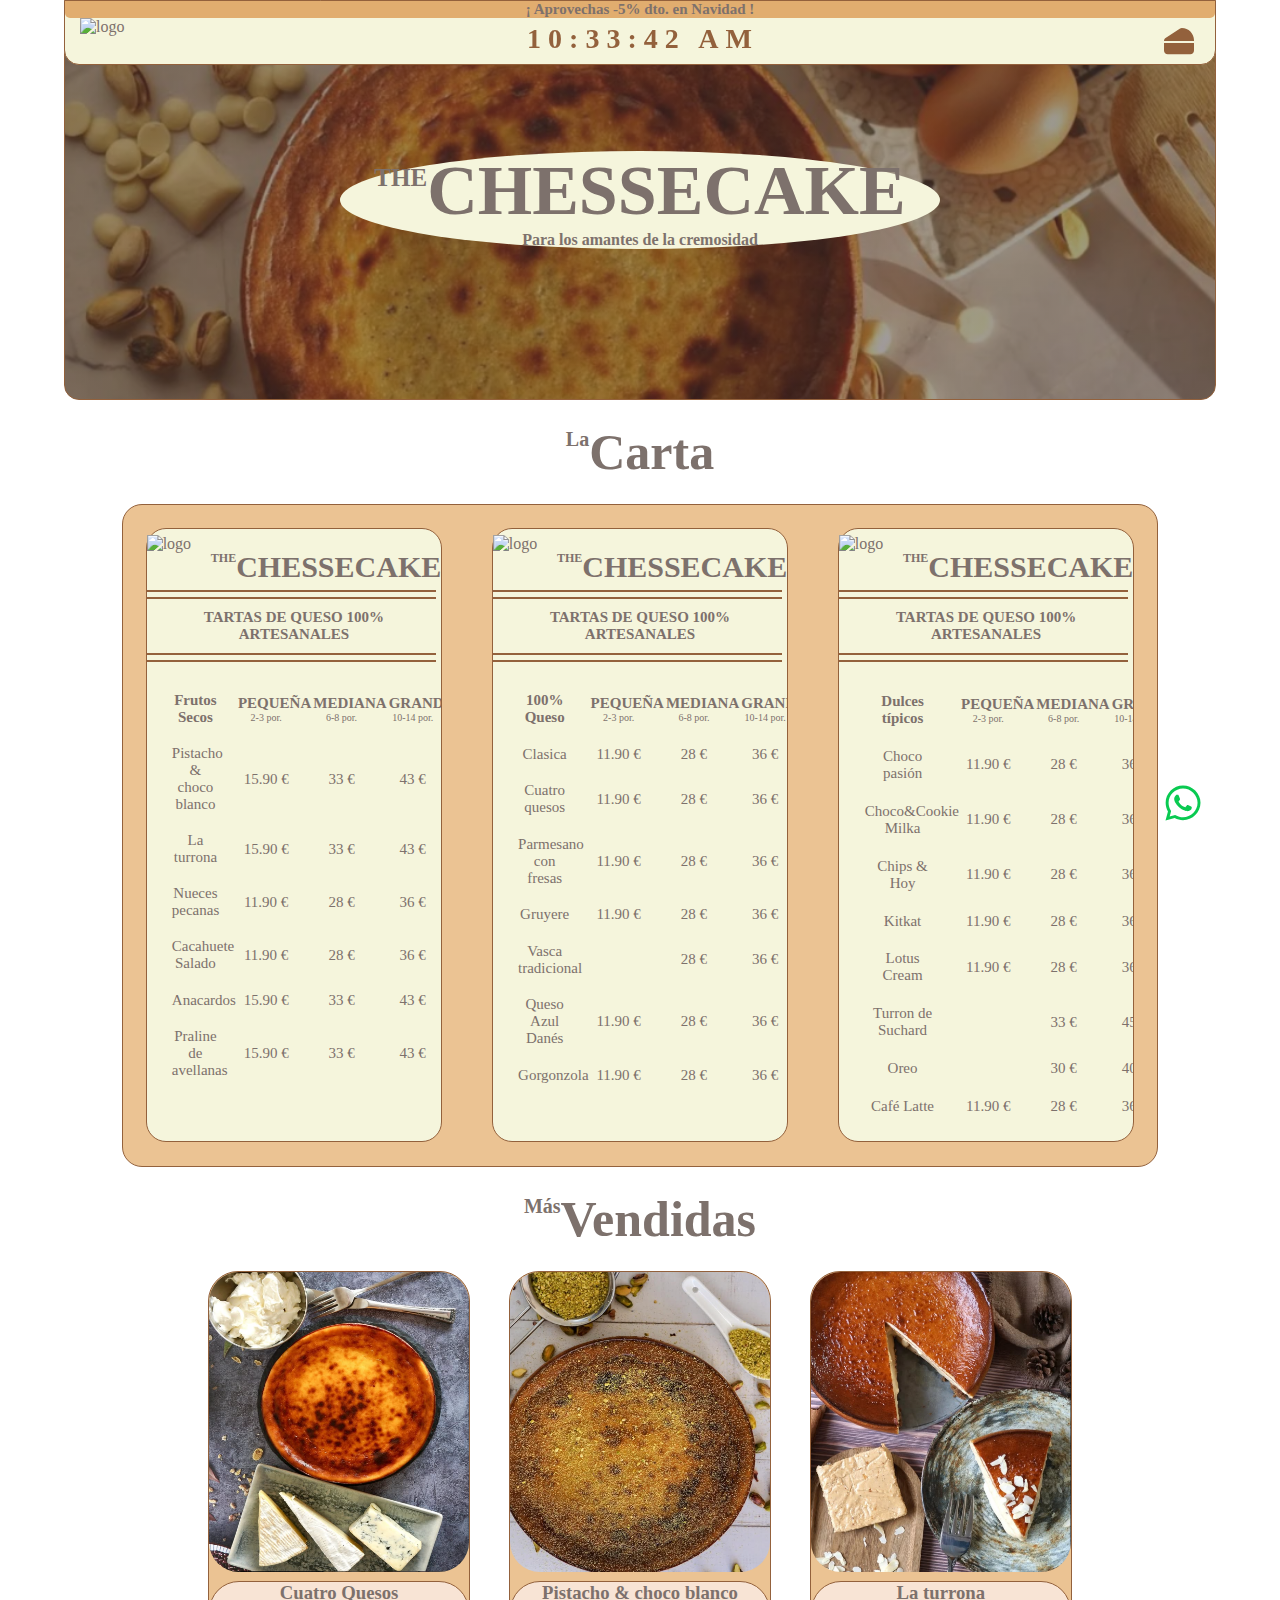
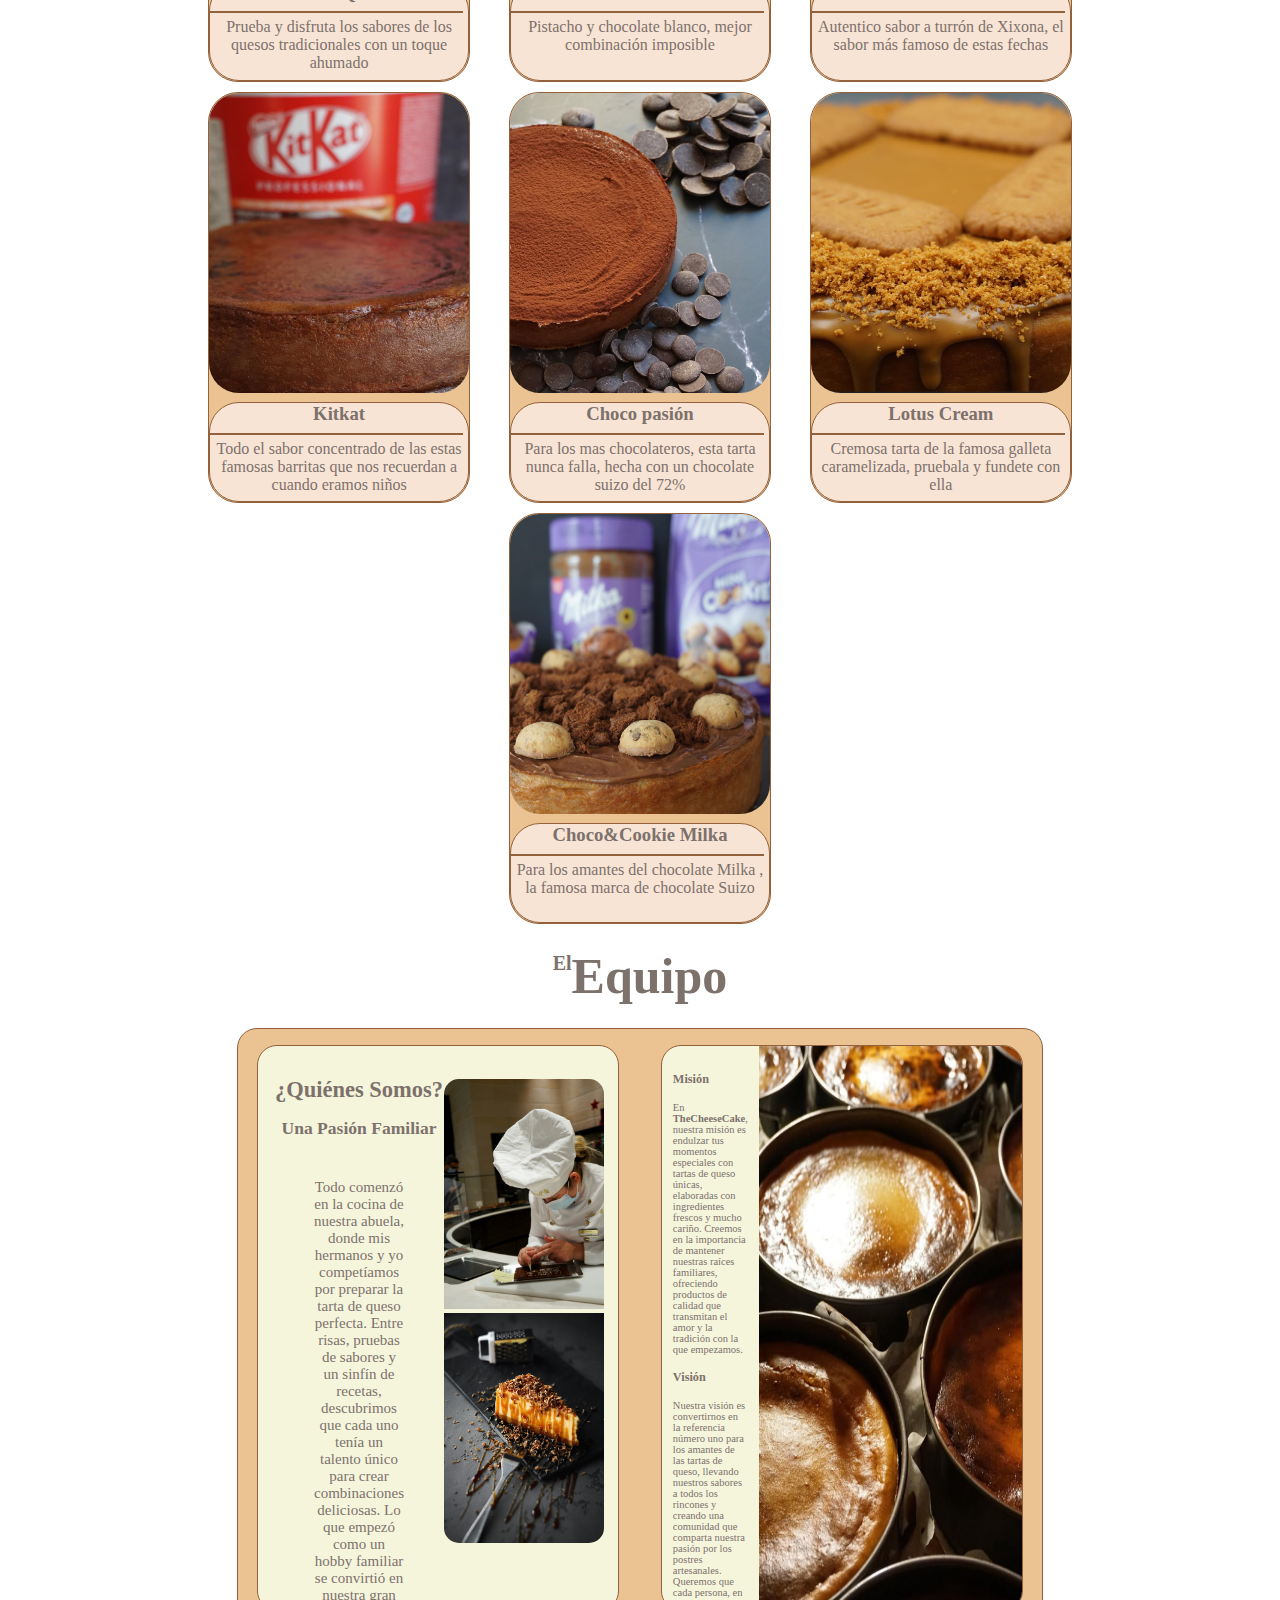
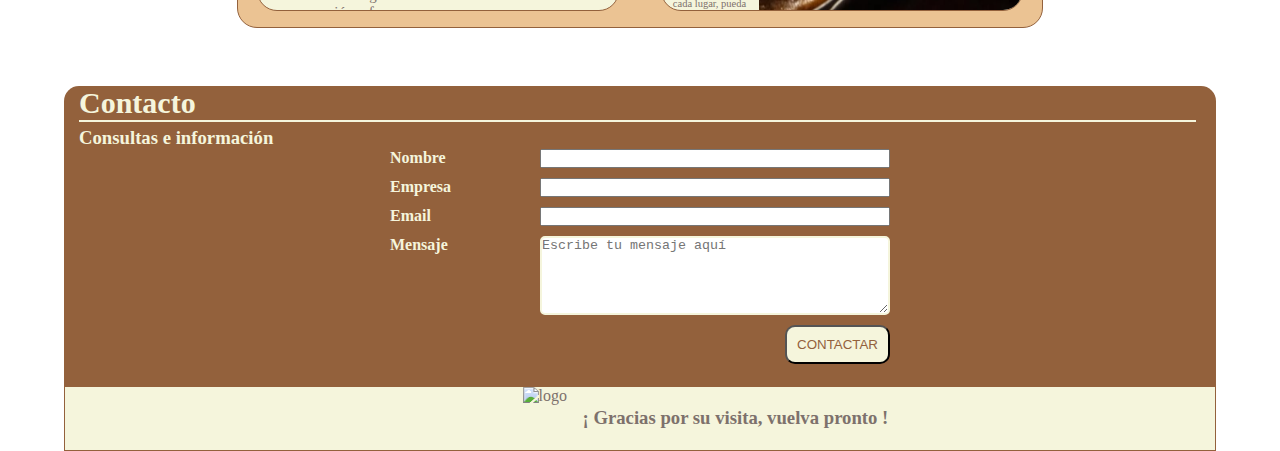
==== Index.html @ 3b59f77f "Añadido proyecto semi-final" ====
<!DOCTYPE html>
<html lang="es">
<head>
    <meta charset="UTF-8">
    <meta name="viewport" content="width=device-width, initial-scale=1.0">
    <title>Proyecto de clase</title>
    <link href="https://fonts.googleapis.com/css2?family=Overpass+Mono:wght@300..700&family=Poppins:wght@100;200;300&display=swap" rel="stylesheet">
    <script src="https://kit.fontawesome.com/4e84ad5bc3.js" crossorigin="anonymous"></script>
    <link rel="stylesheet" href="./css/estilos.css">
</head>
<body>
    
    <div class="principal">
        <div class="descuento">
            <h2>¡ Aprovechas -5% dto. en Navidad !</h2>
        </div>
        <div class="sub-principal">
            <img class="logo" src="img/logo1.png" alt="logo">
            <div id="mi-reloj" class="reloj"></div>
            <img class="hamburger" src="icons/cheese-solid-marron.svg" alt="trozo de tarta"</img>
        </div>
    </div>
        <nav class="menu-navegacion">
            <a href="#inicio"><h2>Inicio</h2></a> <!-- Anclas -->
            <a href="#carta"><h2>Carta</h2></a>
            <a href="#exitosas"><h2>Top Ventas</h2></a>
            <a href="#somos"><h2>¿Quiénes somos?</h2></a>
            <a href="#contactar"><h2>Contacto</h2></a>
        </nav>
   
<header id="inicio">

    <div class="titulo">
        <h2><span>THE</span>CHESSECAKE</h2>
        <p>Para los amantes de la cremosidad</p>
    </div>
    
</header>

<main>
    <section id="carta">
        <div class="sub-titulo">
            <h2><span>La</span>Carta</h2>
        </div>
        <div class="menu-carta">
            <div class="submenu-carta">
                <div class="titulo-carta">
                    <img class="logo" src="img/logo1.png" alt="logo">
                    <h3><span>THE</span>CHESSECAKE</h3>
                </div>
                <div class="sep"></div>
                <div class="sep"></div>
                <p>TARTAS DE QUESO 100% ARTESANALES</p>
                <div class="sep"></div>
                <div class="sep"></div>
                <div class="card">
                <table>
                    <thead>
                        <tr>
                            <td><strong>Frutos Secos </strong></td>
                            <td><strong>PEQUEÑA </strong><span>2-3 por.</span></td>
                            <td><strong>MEDIANA </strong><span>6-8 por.</span></td>
                            <td><strong>GRANDE </strong><span>10-14 por.</span></td>
                        </tr>
                    </thead>
                    <tbody>
                       
                        <tr>
                            <td>Pistacho & choco blanco</td>
                            <td>15.90 €</td>
                            <td>33 €</td>
                            <td>43 €</td>
                        </tr>
                        <tr>
                            <td>La turrona</td>
                            <td>15.90 €</td>
                            <td>33 €</td>
                            <td>43 €</td>
                        </tr>
                        <tr>
                            <td>Nueces pecanas</td>
                            <td>11.90 €</td>
                            <td>28 €</td>
                            <td>36 €</td>
                        <tr>
                            <td>Cacahuete Salado</td>
                            <td>11.90 €</td>
                            <td>28 €</td>
                            <td>36 €</td>
                        </tr>
                        <tr>
                            <td>Anacardos</td>
                            <td>15.90 €</td>
                            <td>33 €</td>
                            <td>43 €</td>
                        </tr>
                        <tr>
                            <td>Praline de avellanas</td>
                            <td>15.90 €</td>
                            <td>33 €</td>
                            <td>43 €</td>
                        </tr>                      
                    </tbody>
                </table>
            </div>
            </div>
            <div class="submenu-carta">
                <div class="titulo-carta">
                    <img class="logo" src="img/logo1.png" alt="logo">
                    <h3><span class="the">THE</span>CHESSECAKE</h3>
                </div>
                <div class="sep"></div>
                <div class="sep"></div>
                <p>TARTAS DE QUESO 100% ARTESANALES</p>
                <div class="sep"></div>
                <div class="sep"></div>
                <div class="card">
                    <table>
                        <thead>
                            <tr>
                                <td><strong>100% Queso </strong></td>
                                <td><strong>PEQUEÑA </strong><span>2-3 por.</span></td>
                                <td><strong>MEDIANA </strong><span>6-8 por.</span></td>
                                <td><strong>GRANDE </strong><span>10-14 por.</span></td>
                            </tr>
                        </thead>
                        <tbody>
                            
                            <tr>
                                <td>Clasica</td>
                                <td>11.90 €</td>
                                <td>28 €</td>
                                <td>36 €</td>
                            </tr>
                            <tr>
                                <td>Cuatro quesos</td>
                                <td>11.90 €</td>
                                <td>28 €</td>
                                <td>36 €</td>
                            </tr>
                            <tr>
                                <td>Parmesano con fresas</td>
                                <td>11.90 €</td>
                                <td>28 €</td>
                                <td>36 €</td>
                            <tr>
                                <td>Gruyere</td>
                                <td>11.90 €</td>
                                <td>28 €</td>
                                <td>36 €</td>
                            </tr>
                            <tr>
                                <td>Vasca tradicional</td>
                                <td></td>
                                <td>28 €</td>
                                <td>36 €</td>
                            </tr>
                            <tr>
                                <td>Queso Azul Danés</td>
                                <td>11.90 €</td>
                                <td>28 €</td>
                                <td>36 €</td>
                            </tr>
                            <tr>
                                <td>Gorgonzola</td>
                                <td>11.90 €</td>
                                <td>28 €</td>
                                <td>36 €</td>
                            </tr>
                        </tbody>
                    </table>
                </div>    
            </div>
            <div class="submenu-carta">
                <div class="titulo-carta">
                    <img class="logo" src="img/logo1.png" alt="logo">
                    <h3><span>THE</span>CHESSECAKE</h3>
                </div>
                <div class="sep"></div>
                <div class="sep"></div>
                <p>TARTAS DE QUESO 100% ARTESANALES</p>
                <div class="sep"></div>
                <div class="sep"></div>
                <div class="card">
                <table>
                    <thead>
                        <tr>
                            <td><strong>Dulces típicos </strong></td>
                            <td><strong>PEQUEÑA</strong><span>2-3 por.</span></td>
                            <td><strong>MEDIANA</strong><span>6-8 por.</span></td>
                            <td><strong>GRANDE</strong><span>10-14 por.</span></td>
                        </tr>
                    </thead>
                    <tbody>
                        
                        <tr>
                            <td>Choco pasión</td>
                            <td>11.90 €</td>
                            <td>28 €</td>
                            <td>36 €</td>
                        </tr>
                        <tr>
                            <td>Choco&Cookie Milka</td>
                            <td>11.90 €</td>
                            <td>28 €</td>
                            <td>36 €</td>
                        </tr>
                        <tr>
                            <td>Chips & Hoy</td>
                            <td>11.90 €</td>
                            <td>28 €</td>
                            <td>36 €</td>
                        <tr>
                            <td>Kitkat</td>
                            <td>11.90 €</td>
                            <td>28 €</td>
                            <td>36 €</td>
                        </tr>
                        <tr>
                            <td>Lotus Cream</td>
                            <td>11.90 €</td>
                            <td>28 €</td>
                            <td>36 €</td>
                        </tr>
                        <tr>
                            <td>Turron de Suchard</td>
                            <td></td>
                            <td>33 €</td>
                            <td>45 €</td>
                        </tr>
                        <tr>
                            <td>Oreo</td>
                            <td></td>
                            <td>30 €</td>
                            <td>40 €</td>
                        </tr>
                        <tr>
                            <td>Café Latte</td>
                            <td>11.90 €</td>
                            <td>28 €</td>
                            <td>36 €</td>
                        </tr>
                    </tbody>                   
                </table>
            </div>
            </div>
        </div>
    </section>
   <section id="exitosas">
        <div class="sub-titulo">
            <h2><span>Más</span>Vendidas</h2>
        </div>
        <div class="ventas">
            <div class="card">
                <div><img src="img/4Quesos.PNG" class="img-galeria1" alt="tarta 4Quesos"></div>
                <div class="descripcion">
                    <h3>Cuatro Quesos</h3>
                    <div class="sep"></div>
                    <p>Prueba y disfruta los sabores de los quesos tradicionales con un toque ahumado<p>
            </div></div>    
            <div class="card">
                <div><img src="img/Pistacho7.PNG" class="img-galeria2" alt="tarta pistacho"></div>
                <div class="descripcion">
                    <h3>Pistacho & choco blanco</h3>
                    <div class="sep"></div>
                    <p>Pistacho y chocolate blanco, mejor combinación imposible</p>
                </div>
            </div>
            <div class="card">
                <div><img src="img/Turron2.PNG" class="img-galeria3" alt="tarta turrón"></div>
                <div class="descripcion">
                    <h3>La turrona</h3>
                    <div class="sep"></div>
                    <p>Autentico sabor a turrón de Xixona, el sabor más famoso de estas fechas</p>
                </div>
            </div>
            <div class="card">
                <div><img src="img/Kitkat.PNG" class="img-galeria4" alt="tarta Kitkat"></div>
                <div class="descripcion">
                    <h3>Kitkat</h3>
                    <div class="sep"></div>
                    <p>Todo el sabor concentrado de las estas famosas barritas que nos recuerdan a cuando eramos niños</p>
                </div>
            </div>
            <div class="card">
                <div><img src="img/Choco2.PNG" class="img-galeria5" alt="tarta chocolate"></div>
                <div class="descripcion">
                    <h3>Choco pasión</h3>
                    <div class="sep"></div>
                    <p>Para los mas chocolateros, esta tarta nunca falla, hecha con un chocolate suizo del 72%</p>
                </div>
            </div>
            <div class="card">
                <div><img src="img/Lotus2.PNG" class="img-galeria6" alt="tarta lotus"></div>
                <div class="descripcion">
                    <h3>Lotus Cream</h3>
                    <div class="sep"></div>
                    <p>Cremosa tarta de la famosa galleta caramelizada, pruebala y fundete con ella</p>
                </div>
            </div>
            <div class="card">
                <div "><img src="img/Milka.PNG" class="img-galeria7" alt="tarta milka"></div>
                <div class="descripcion">
                    <h3>Choco&Cookie Milka</h3>
                    <div class="sep"></div>
                    <p>Para los amantes del chocolate Milka , la famosa marca de chocolate Suizo </p>
                </div>
            </div>
        </div>
   </section>

    <section id="somos" >
        <div class="sub-titulo">
            <h2><span>El</span>Equipo</h2>
        </div>
        <div>
            <div class="equipo">
                <div class="descripcion">
                    <div>
                    <h2>¿Quiénes Somos?</h2>
                    <h3>Una Pasión Familiar</h3>
                    <p>
                    Todo comenzó en la cocina de nuestra abuela, donde mis hermanos y yo competíamos por preparar la tarta de queso perfecta. Entre risas, pruebas de sabores y un sinfín de recetas, descubrimos que cada uno tenía un talento único para crear combinaciones deliciosas.  
                    Lo que empezó como un hobby familiar se convirtió en nuestra gran pasión: ofrecer tartas de queso de diferentes sabores, hechas con amor y tradición. Hoy en día, seguimos trabajando juntos, combinando creatividad e ingredientes de calidad para llevar a tu mesa el dulce perfecto.  
                    </p>
                </div>
                    <div class="imagen"><img class="imagen1" src="img/keoma-oran-Iid0F5joQvI-unsplash.jpg" alt="trabajadora">
                    <img class="imagen2" src="img/aliona-gumeniuk-GAauSStia3s-unsplash.jpg" alt="trabajadora"></div>
                </div>
                <div class="card">
                        <div class="texto">
                        <h3>Misión</h3>
                        <p>En <strong>TheCheeseCake</strong>, nuestra misión es endulzar tus momentos especiales con tartas de queso únicas, elaboradas con ingredientes frescos y mucho cariño. Creemos en la importancia de mantener nuestras raíces familiares, ofreciendo productos de calidad que transmitan el amor y la tradición con la que empezamos.  
                        </p>
                        <h3>Visión</h3>
                        <p>
                        Nuestra visión es convertirnos en la referencia número uno para los amantes de las tartas de queso, llevando nuestros sabores a todos los rincones y creando una comunidad que comparta nuestra pasión por los postres artesanales. Queremos que cada persona, en cada lugar, pueda disfrutar de una experiencia dulce e inolvidable.  
                        </p>
                        <h3>Valores</h3>
                        <p>
                        Nuestros valores se centran en la creatividad, la honestidad y la sostenibilidad. Trabajamos para innovar en sabores, ser transparentes con nuestros clientes y cuidar del medio ambiente, utilizando materiales y procesos responsables.  
                        </p>
                    </div>      
                    <div><img src="img/Tartas3.PNG" alt="tartas"></div>
            </div>
        </div>
    </section>
</main>
<footer>
    <section class="contacto" id="contactar">
        <h2>Contacto</h2>
        <div class="sep"></div>
                <h3>Consultas e información</h3>
                <form action="#" id="formContacto">
                    <div class="itemform">
                        <label for="nombre">Nombre</label>
                        <input type="text" id="nombre" name="nombre" minlength="2" maxlength="64" size="32" required>
                    </div>
                    <div class="itemform">
                        <label for="empresa">Empresa</label>
                        <input type="text" id="empresa" name="empresa" minlength="2" maxlength="128" size="32">
                    </div>
                    <div class="itemform">
                        <label for="email">Email</label>
                        <input type="email" id="email" name="email" minlength="10" maxlength="128" size="32" required>
                    </div>
                    <div class="itemform">
                        <label for="mensaje">Mensaje</label>
                        <textarea name="mensaje" id="mensaje" cols="33" rows="5"  maxlength="500" placeholder="Escribe tu mensaje aquí"></textarea>
                    </div>
                    <div class="itemform">
                        <input type="submit" name="boton" value="CONTACTAR" id="enviar">
                    </div>
                </form>
    </section>
    <section class="pie">
        <img class="logo" src="img/logo1.png" alt="logo">
        <h3>¡ Gracias por su visita, vuelva pronto !</h3>
        <a href=" https://wa.me/34644869264?text=Quiero una tarta ,YA!"><img class="whatsapp" src="icons/whatsapp-brands-solid.svg" alt="whatsapp"></a>
    </section>
</footer>

<script src="js/menu.js"></script>
<script src="js/enviar.js"></script>
<script src="js/cambiar-img7.js"></script>
<script src="js/cambiar-img6.js"></script>
<script src="js/cambiar-img5.js"></script>
<script src="js/cambiar-img4.js"></script>
<script src="js/cambiar-img3.js"></script>
<script src="js/cambiar-img2.js"></script>
<script src="js/cambiar-img1.js"></script>
<script src="js/reloj.js"></script>

</body>
</html>

<!--<a href="https://api.whatsapp.com/send/?phone=%2B34673276813&text&type=phone_number&app_absent=0">+34 644 86 92 64</a> -->
---- css/estilos.css ----
/*GENERALES*/
*{
    margin: 0;
    padding: 0;
    box-sizing: border-box;
}
body{
    background-color: white;
    color: #7d716c;
    width: 90%;
    margin-left: 5%;
}
        /*HEADER*/
header{
    background-image: linear-gradient(to top, rgba(61, 53, 53, 0.486) 0%, hsla(0, 7%, 22%, 0.514) 100%), url(../img/FondoHeader.PNG);
    min-height: 400px; /*Para que se ajuste de altura al padding*/
    background-position: center;
    background-repeat: no-repeat; /* Para que no se repita*/
    background-size: cover; /*Para que se adapate al bloque*/
    padding-top: 150px;
    border-radius: 0 0 15px 15px;
    border: 1px solid #93613C;
}
span{
    vertical-align: 100%; /*Para subir el texto*/
}
ul{
    list-style: none;  /*Eliminar puntos de las listas*/
}
a{
    text-decoration: none; /*Eliminar las rayas de los enlaces*/
}
.sub-titulo{
    text-align: center;
    margin: 2%;
}
.sub-titulo h2{
    font-size:50px;
}
.sub-titulo span{
    font-size: 20px;
}

/*Cabecero y menú de nav*/

.principal{
    background-color: beige;
    position: fixed;
    width: 90%;
    height: 65px;
    border-radius: 0 0 15px 15px;
    border: 1px solid #93613C;
    }
    .descuento{
        background-color: #E1AD6F;
        text-align: center;
        font-size: x-small;
        border-radius: 0 0 5px 5px;
    }
    .sub-principal{
        display: grid;
        grid-template-columns: 80px 300px 80px;
        justify-content: space-between;
        justify-items: center;
    }
    .logo{
        width:50px;
    }
    .reloj{
        margin-top: 5px;
        grid-column: 2/3;
        color: #93613C;
        font-size: 28px;
        letter-spacing: 7px;
        font-weight: 700;
        margin-left: 6px;
    }
    .hamburger{
        margin: 10%;
        margin-left: 15px;
        width: 30px;
        cursor: pointer;
        translate: 3s ease; /*Función de efecto*/
    }
    .hamburger:hover{
        transform: translateY(-7px);
    }
    
    .menu-navegacion{
        position: fixed;
        top: 0;
        background-image: linear-gradient(to top, rgba(0, 0, 0, 0.486) 0%, hsla(0, 0%, 0%, 0.514) 100%), url(../img/Decoracion2.PNG);
        width: 20vw;
        background-position: center;
        background-repeat: no-repeat; 
        background-size: cover;
        height: 100%;
        display: flex;
        flex-direction: column;
        justify-content: space-evenly;
        align-items: center;
        right: 0;
        transform: translateX(120%);/*Al superar 100 % sigue escondido al hacer zoom*/
        transition:transform 0.1s ease-in-out;    
        font-size: 25px;
    }
    .menu-navegacion a{
        color: beige;
        
    }
    .menu-navegacion a:hover{
        color: #ffc900;
    }
    .spread{ /* Se usa para Js */
        transform: translateX(0); /*traslación=0; aparece!*/
    }
    /*Cabecero y menú de nav*/

    /*TITULO*/
.titulo{
    text-align: center;
    background-color: beige;
    width: 600px;
    border-radius: 50%;
    margin: auto;
}
.titulo h2{
   font-size: 70px;
}
.titulo span{
    font-size: 25px
}
.titulo p{
    font-weight: 700;
}

     /*FIN HEADER*/

     /*Carta*/
 
 .menu-carta{
     display: flex;
     flex-wrap: wrap;
     justify-content: space-between;
     gap: 10px;
     background:  #ebc393;
     border-radius: 20px;
     border: 1px solid #93613C;
     padding: 2%;
     max-width: 90%;
     margin-inline: 5%;
     font-weight:500;
 }
 .submenu-carta{
     background:  beige;
     width: 30%;
     border-radius: 20px;
     border: 1px solid #93613C;
 }
 .submenu-carta .titulo-carta{
     display: flex;
     justify-content: center;
     margin-block: 2%;
 }
 .titulo-carta .logo{
    width: 80px;
 }
 .titulo-carta span{
    font-size: 12px;
 }
 .titulo-carta h3{
    font-size: 30px;
    margin-top: 5%;
 }
 .card span{
    display: block;
    font-size: 10px;
    
 }
 .submenu-carta p{
    font-size: 15px;
    font-weight:600;
    margin: 10px 40px 10px 40px;
    text-align: center;
 }
 .submenu-carta table {
    text-align: center;
    font-size: 15px;
    margin: 5%;
   }
   .submenu-carta td{
    width: 25%;
    padding: 3%;
   }
   .submenu-carta .card{
    overflow: hidden;
   }
  
    /*FIN Carta*/

    /*Galeria*/

 .ventas{
    width: 80%;
    margin-inline: 10%;
    display: flex;
    justify-content: space-evenly;
    flex-wrap: wrap;
    gap: 10px 10px;
     
 }
 .ventas .card{
     background:  #ebc393;
     border-radius: 30px;
     border: 1px solid #93613C;
 }
 .ventas .card img{
     width:260px;
     height: 300px;
     border-radius: 30px;
     cursor: pointer;
 }
 .sep{
     margin: 0 5px 5px 0;
     border: 1px solid #93613C;
 }  
 .card .descripcion{
     background-color: #f8e4d5;
     width: 260px;
     height: 100px;
     text-align: center;
     margin-top: 2%;
     border-radius: 30px;
     border: 1px solid #93613C;
 }
 .ventas .card h3{
     margin-bottom:3%;
 }

 /*FIN Galeria*/

 /*SOMOS*/
 .equipo{
    display: flex; 
    gap: 10px 10px;
    margin-bottom: 5%;
    justify-content: center;
    background-color: #ebc393;
    border: 1px solid #93613C;
    border-radius: 20px;
    height: 600px;
    width: 70%;
    margin-inline: 15% ;
 }
 .equipo .descripcion{
    width: 45%;
    margin: 2%;
    background:  beige;
    border-radius: 20px;
    border: 1px solid #93613C;
    padding: 2%;
    display: flex;
    font-size: 15px;
    text-align: center;
    overflow: hidden;
 }
 .equipo .descripcion h2{
    padding-block: 15px;
 }

 .equipo .descripcion p{
    padding: 40px;
 }
 .equipo .descripcion img{
    width: 160px;
    height: 230px;
 }
 .imagen1{
border-radius: 15px 15px 0px 0px ;
 }
 .imagen2{
border-radius: 0px 0px 15px 15px;
 }
 .imagen{
    margin-block: 5%;
 }
 .equipo .card{
    width: 45%;
    margin: 2%;
    background:  beige;
    border-radius: 20px;
    border: 1px solid #93613C;
    display: flex;
    font-size: 10.5px;
    overflow: hidden;
 }
 .equipo .card .texto{
    padding: 3%;
 }
 .equipo .card .texto h3{
    padding-block: 15px;
 }
.equipo .card img{
    width: 300px;
    height: 100%;
    border-radius: 0 20px 20px 0;
}
 /*FIN SOMOS*/

 /*Footer*/
 .contacto{
     background-color:#93613C ;
     color: beige;
     padding: 0 15px;
     height: 300px;
     border-radius: 15px 15px 0 0;
 }
 .contacto h2{
     font-size: 30px;
 }
 .contacto .sep{
     margin: 0 5px 5px 0;
     border: 1px solid beige;
 }
 /*Formulario*/
 .itemform {
     display: grid; 
     grid-template-columns: 150px 350px;
     justify-content: center;
     margin-bottom: 10px;
 }
 .itemform label{
     font-weight: 700;
     
 }
 .itemform imput,.itemform textarea{
     border-radius: 5px;
     border: 2px solid beige;
 }
 input[type="submit"]{
     background-color: beige;
     color: #93613C;
     padding: 10px;
     border-radius: 10px;
     grid-column: 2/3;
     justify-self: end;
 }

 /*FIN Footer*/
 .pie{
      background-color: beige;
     width: 100%;
     height: 65px;
     border: 1px solid #93613C;
 }
 .pie{
    display: grid;
    grid-template-columns: 45% 55%;
}
.pie .logo{
    width: 60px;
    justify-self: end;
}
.pie h3{
    margin-top: 20px;
}
.whatsapp{
    position: fixed;
    top: 87%; 
    right: 6%;
    width: 40px;
    height: 40px;
    cursor: pointer;
}
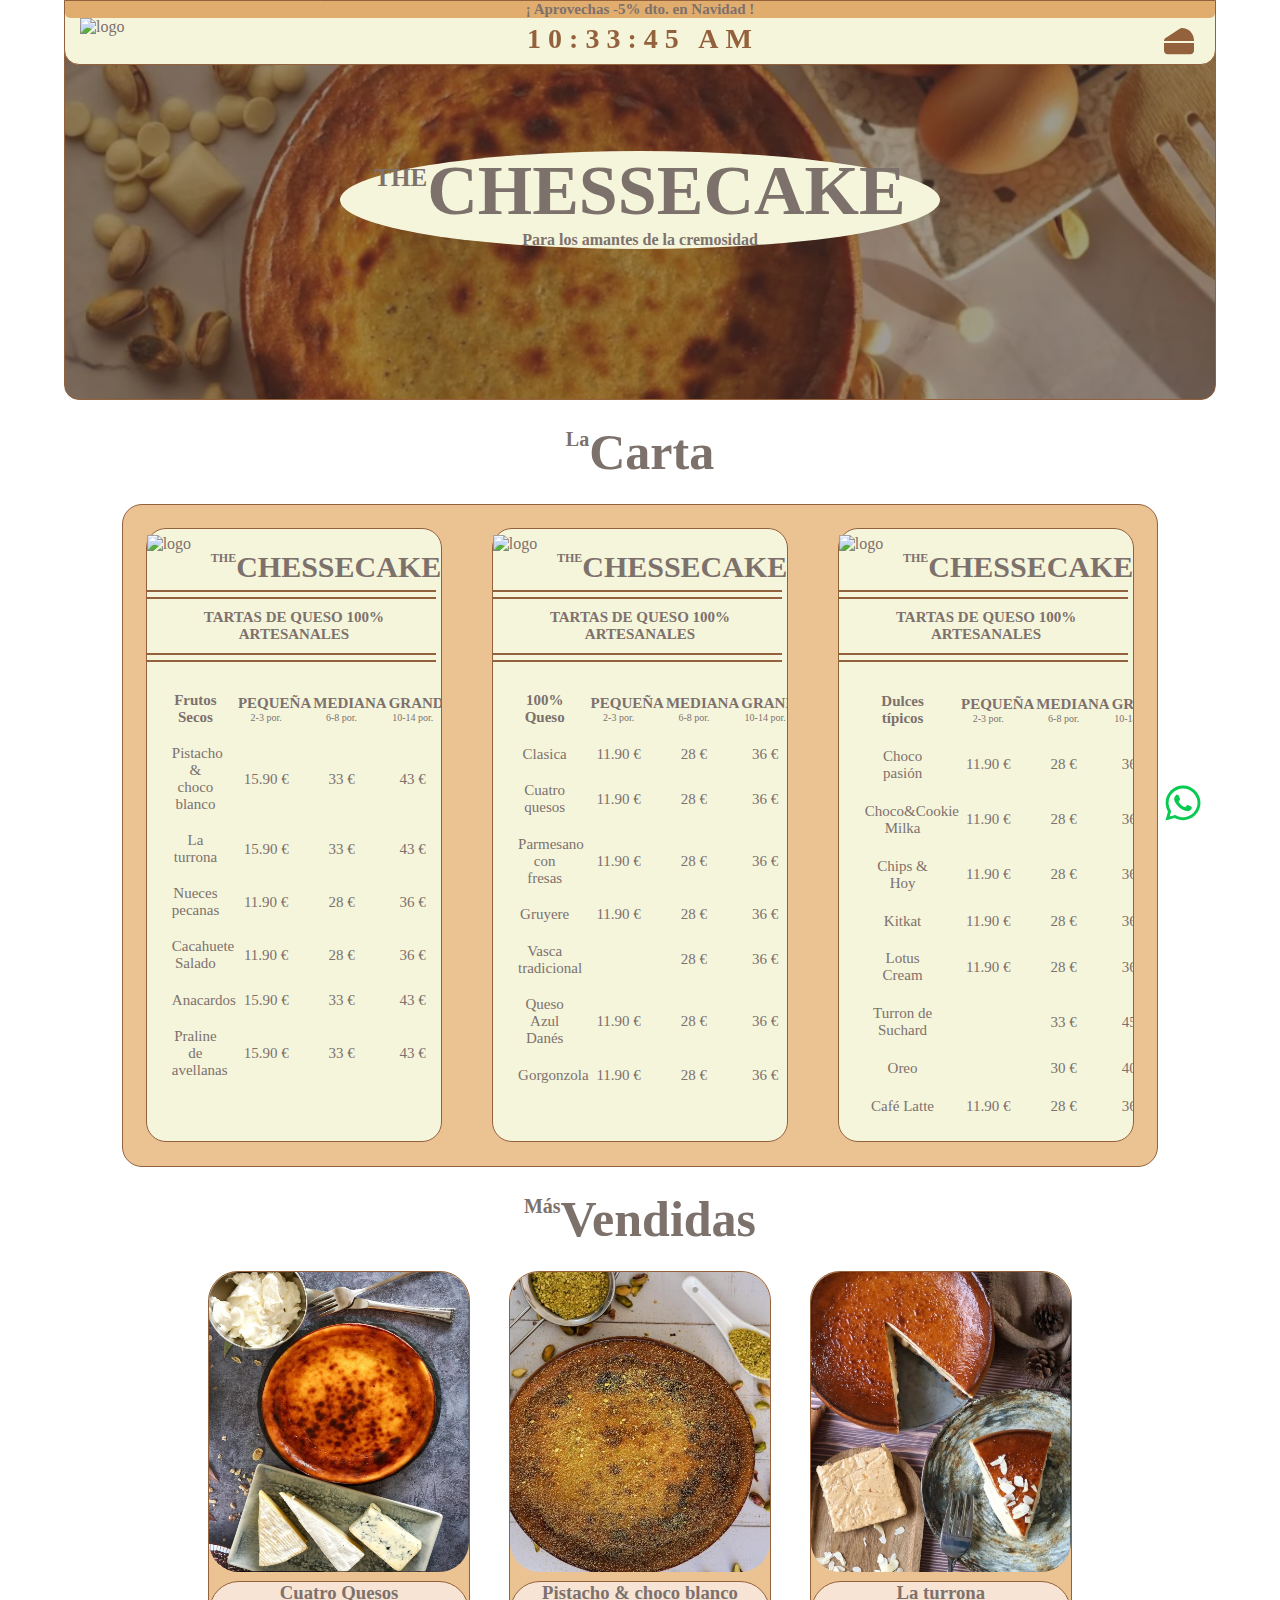
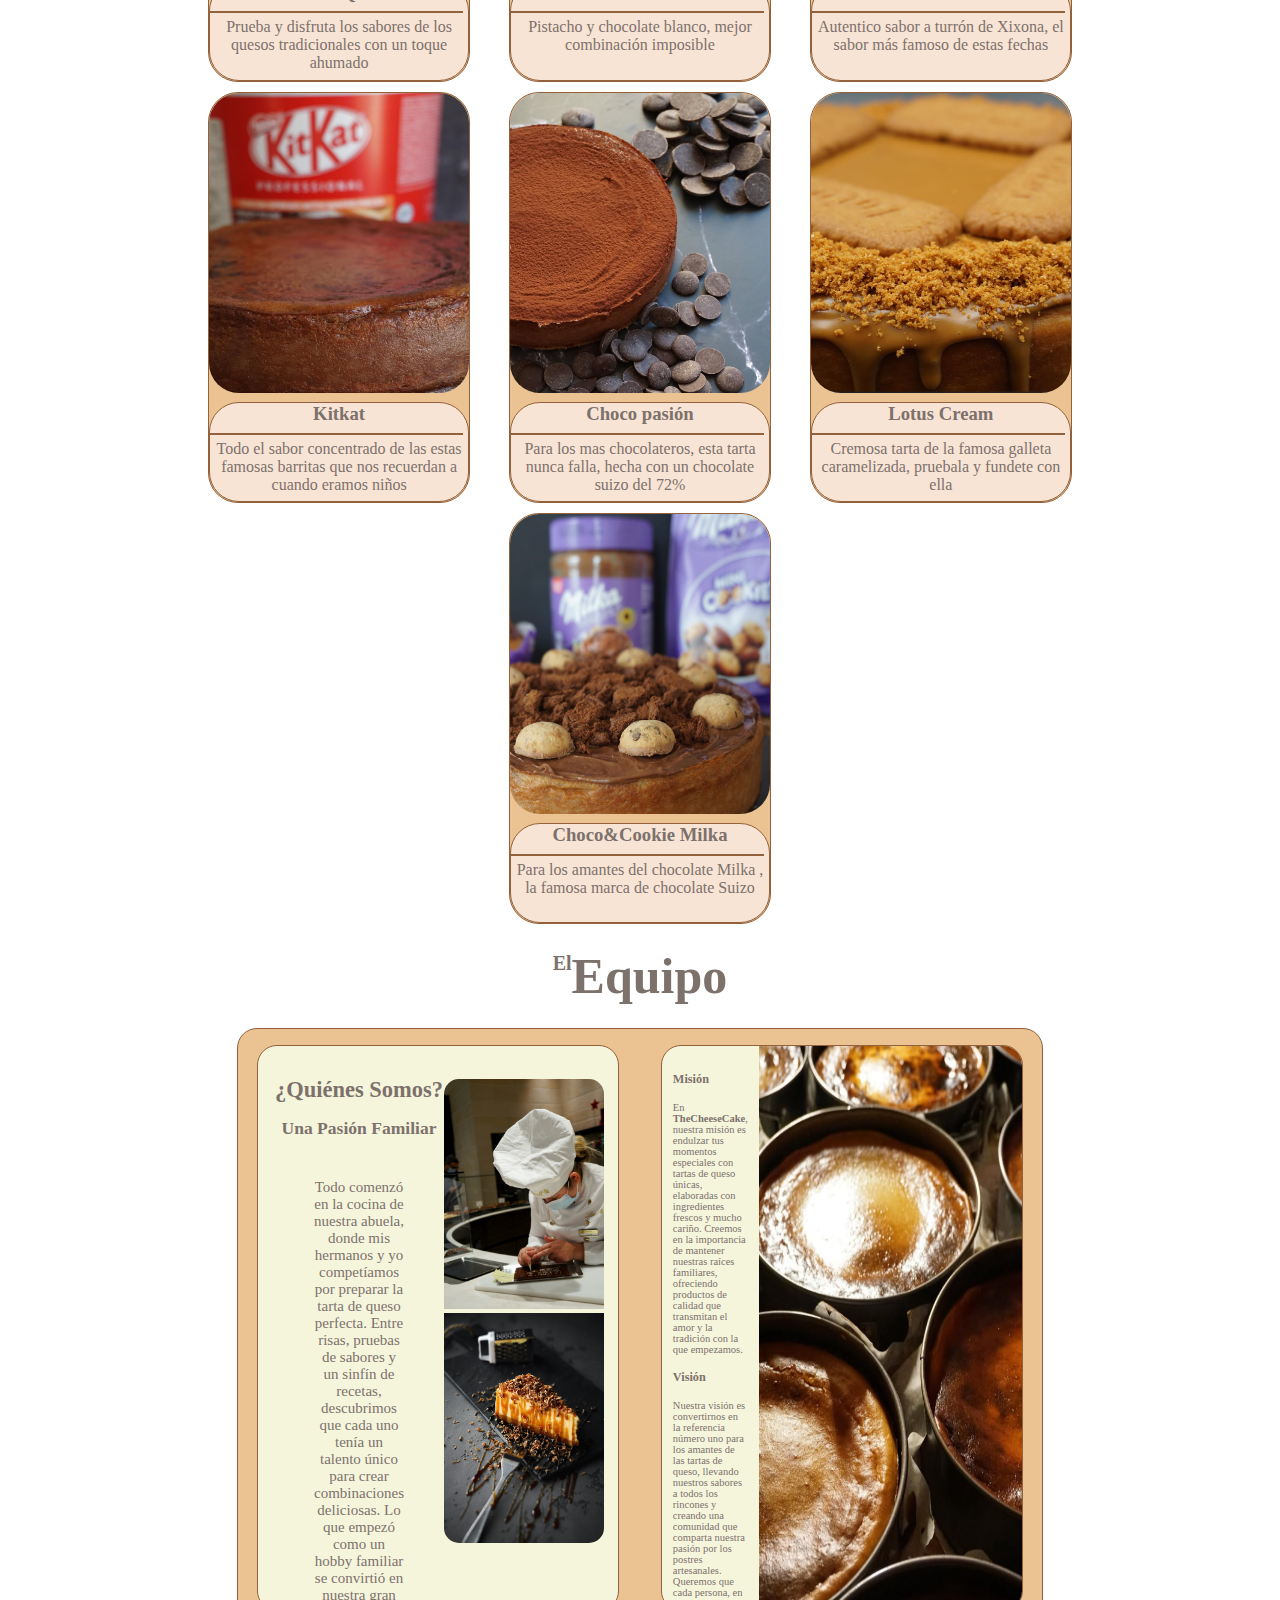
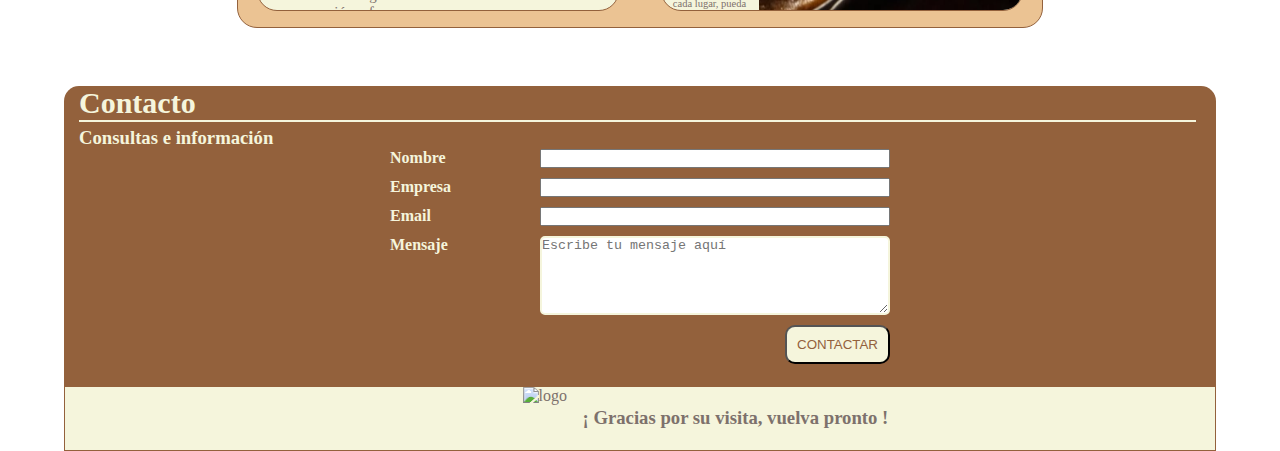
==== commit bab507bd: "Cambio num Index.html" ====
--- a/Index.html
+++ b/Index.html
@@ -376,7 +376,7 @@
     <section class="pie">
         <img class="logo" src="img/logo1.png" alt="logo">
         <h3>¡ Gracias por su visita, vuelva pronto !</h3>
-        <a href=" https://wa.me/34644869264?text=Quiero una tarta ,YA!"><img class="whatsapp" src="icons/whatsapp-brands-solid.svg" alt="whatsapp"></a>
+        <a href=" https://wa.me/34XXXXXXXXX?text=Quiero una tarta ,YA!"><img class="whatsapp" src="icons/whatsapp-brands-solid.svg" alt="whatsapp"></a>
     </section>
 </footer>
 
@@ -394,4 +394,4 @@
 </body>
 </html>
 
-<!--<a href="https://api.whatsapp.com/send/?phone=%2B34673276813&text&type=phone_number&app_absent=0">+34 644 86 92 64</a> -->+<!--<a href="https://api.whatsapp.com/send/?phone=%2B34673276813&text&type=phone_number&app_absent=0">+34 644 86 92 64</a> -->
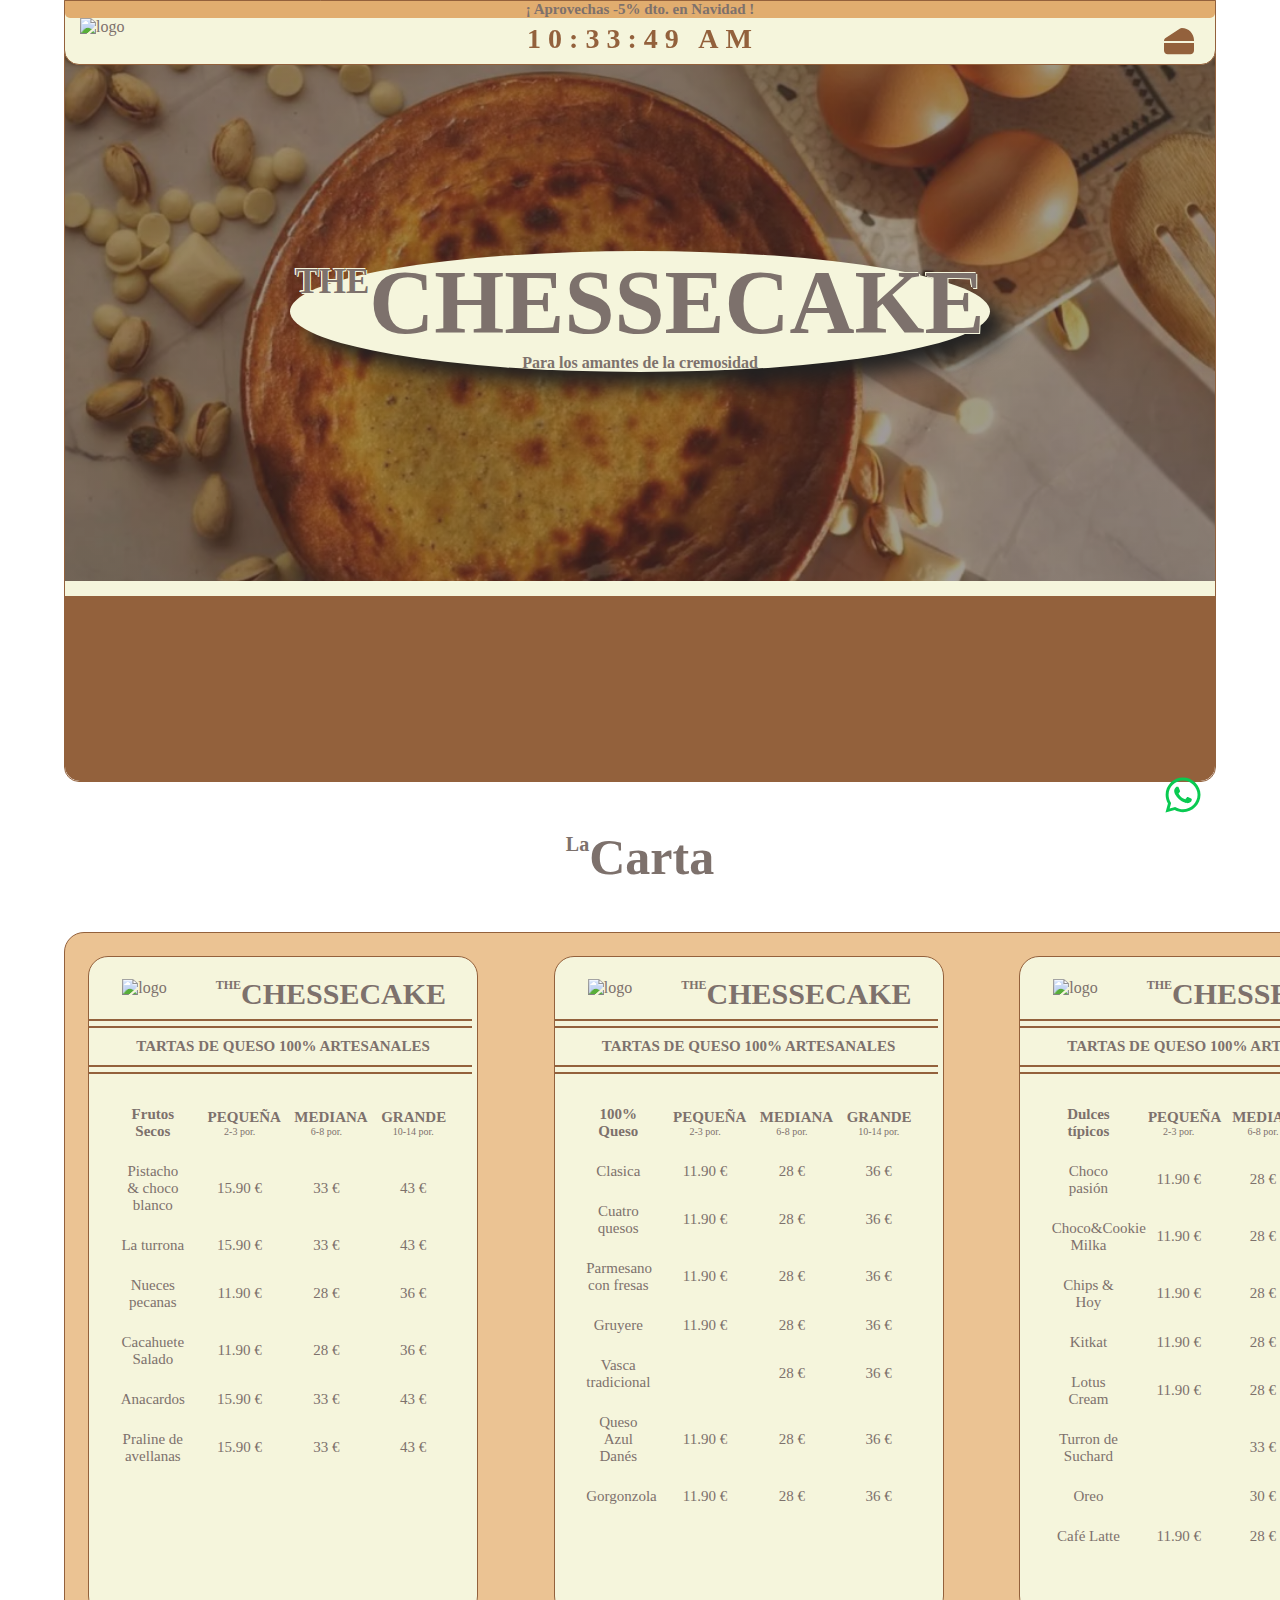
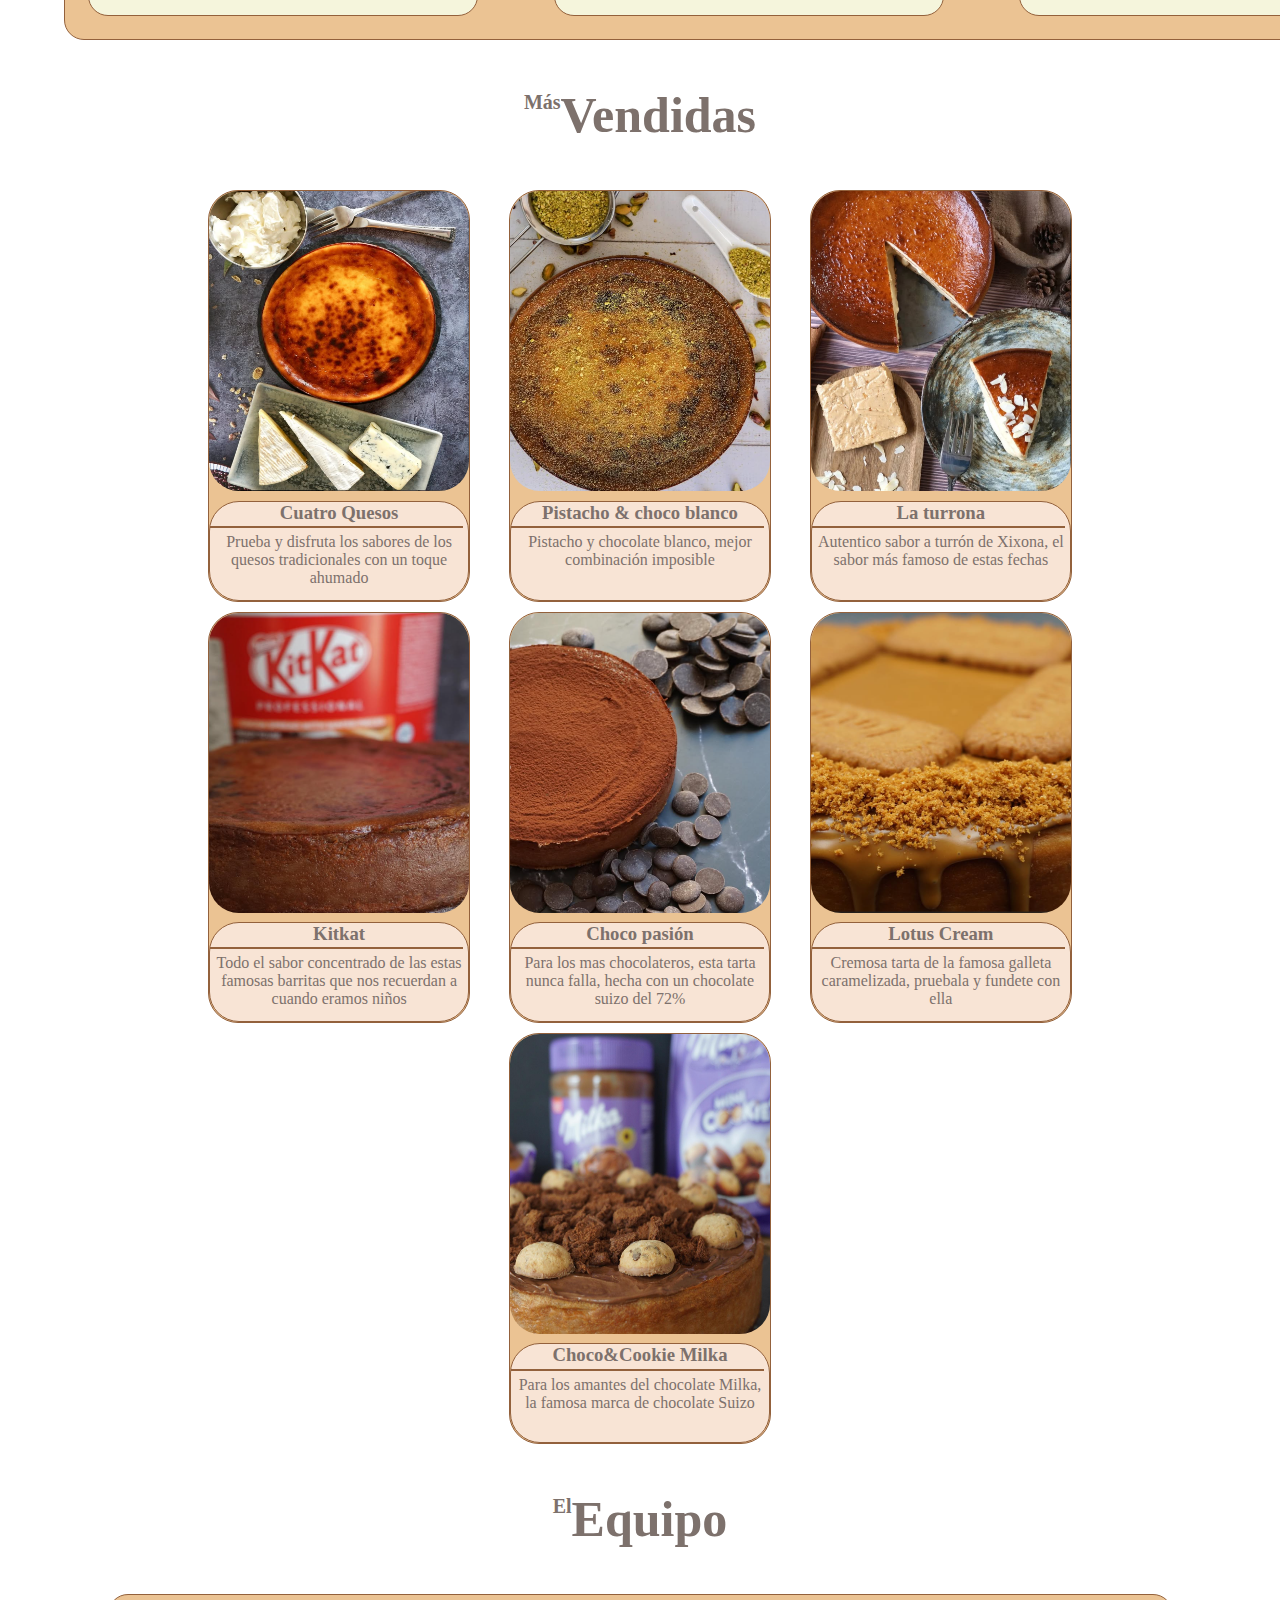
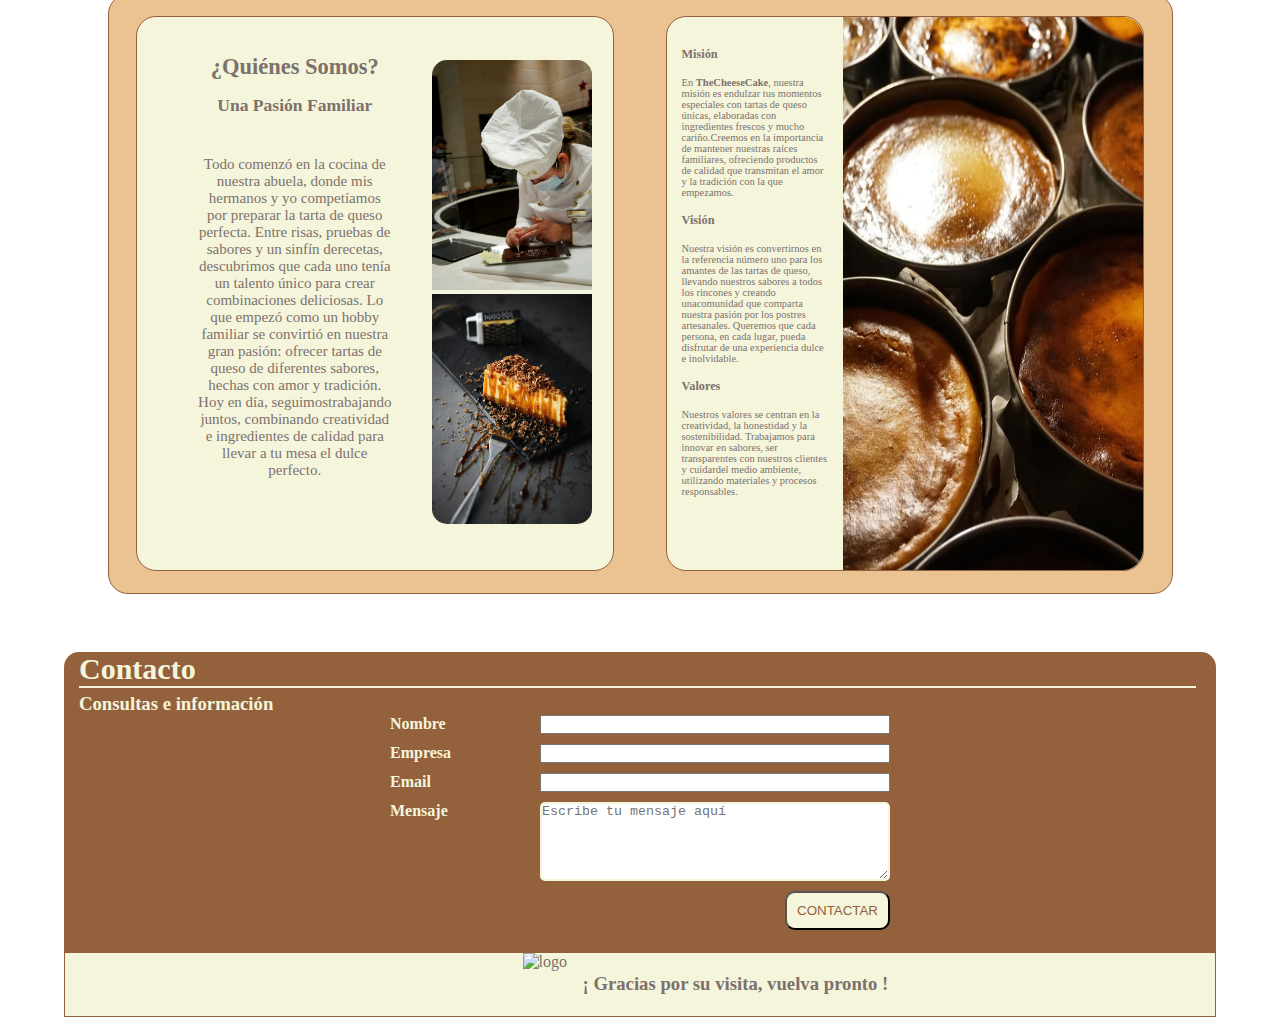
==== commit 2a333d50: "Add files via upload" ====
--- a/Index.html
+++ b/Index.html
@@ -1,397 +1,403 @@
-<!DOCTYPE html>
-<html lang="es">
-<head>
-    <meta charset="UTF-8">
-    <meta name="viewport" content="width=device-width, initial-scale=1.0">
-    <title>Proyecto de clase</title>
-    <link href="https://fonts.googleapis.com/css2?family=Overpass+Mono:wght@300..700&family=Poppins:wght@100;200;300&display=swap" rel="stylesheet">
-    <script src="https://kit.fontawesome.com/4e84ad5bc3.js" crossorigin="anonymous"></script>
-    <link rel="stylesheet" href="./css/estilos.css">
-</head>
-<body>
-    
-    <div class="principal">
-        <div class="descuento">
-            <h2>¡ Aprovechas -5% dto. en Navidad !</h2>
-        </div>
-        <div class="sub-principal">
-            <img class="logo" src="img/logo1.png" alt="logo">
-            <div id="mi-reloj" class="reloj"></div>
-            <img class="hamburger" src="icons/cheese-solid-marron.svg" alt="trozo de tarta"</img>
-        </div>
-    </div>
-        <nav class="menu-navegacion">
-            <a href="#inicio"><h2>Inicio</h2></a> <!-- Anclas -->
-            <a href="#carta"><h2>Carta</h2></a>
-            <a href="#exitosas"><h2>Top Ventas</h2></a>
-            <a href="#somos"><h2>¿Quiénes somos?</h2></a>
-            <a href="#contactar"><h2>Contacto</h2></a>
-        </nav>
-   
-<header id="inicio">
-
-    <div class="titulo">
-        <h2><span>THE</span>CHESSECAKE</h2>
-        <p>Para los amantes de la cremosidad</p>
-    </div>
-    
-</header>
-
-<main>
-    <section id="carta">
-        <div class="sub-titulo">
-            <h2><span>La</span>Carta</h2>
-        </div>
-        <div class="menu-carta">
-            <div class="submenu-carta">
-                <div class="titulo-carta">
-                    <img class="logo" src="img/logo1.png" alt="logo">
-                    <h3><span>THE</span>CHESSECAKE</h3>
-                </div>
-                <div class="sep"></div>
-                <div class="sep"></div>
-                <p>TARTAS DE QUESO 100% ARTESANALES</p>
-                <div class="sep"></div>
-                <div class="sep"></div>
-                <div class="card">
-                <table>
-                    <thead>
-                        <tr>
-                            <td><strong>Frutos Secos </strong></td>
-                            <td><strong>PEQUEÑA </strong><span>2-3 por.</span></td>
-                            <td><strong>MEDIANA </strong><span>6-8 por.</span></td>
-                            <td><strong>GRANDE </strong><span>10-14 por.</span></td>
-                        </tr>
-                    </thead>
-                    <tbody>
-                       
-                        <tr>
-                            <td>Pistacho & choco blanco</td>
-                            <td>15.90 €</td>
-                            <td>33 €</td>
-                            <td>43 €</td>
-                        </tr>
-                        <tr>
-                            <td>La turrona</td>
-                            <td>15.90 €</td>
-                            <td>33 €</td>
-                            <td>43 €</td>
-                        </tr>
-                        <tr>
-                            <td>Nueces pecanas</td>
-                            <td>11.90 €</td>
-                            <td>28 €</td>
-                            <td>36 €</td>
-                        <tr>
-                            <td>Cacahuete Salado</td>
-                            <td>11.90 €</td>
-                            <td>28 €</td>
-                            <td>36 €</td>
-                        </tr>
-                        <tr>
-                            <td>Anacardos</td>
-                            <td>15.90 €</td>
-                            <td>33 €</td>
-                            <td>43 €</td>
-                        </tr>
-                        <tr>
-                            <td>Praline de avellanas</td>
-                            <td>15.90 €</td>
-                            <td>33 €</td>
-                            <td>43 €</td>
-                        </tr>                      
-                    </tbody>
-                </table>
-            </div>
-            </div>
-            <div class="submenu-carta">
-                <div class="titulo-carta">
-                    <img class="logo" src="img/logo1.png" alt="logo">
-                    <h3><span class="the">THE</span>CHESSECAKE</h3>
-                </div>
-                <div class="sep"></div>
-                <div class="sep"></div>
-                <p>TARTAS DE QUESO 100% ARTESANALES</p>
-                <div class="sep"></div>
-                <div class="sep"></div>
-                <div class="card">
-                    <table>
-                        <thead>
-                            <tr>
-                                <td><strong>100% Queso </strong></td>
-                                <td><strong>PEQUEÑA </strong><span>2-3 por.</span></td>
-                                <td><strong>MEDIANA </strong><span>6-8 por.</span></td>
-                                <td><strong>GRANDE </strong><span>10-14 por.</span></td>
-                            </tr>
-                        </thead>
-                        <tbody>
-                            
-                            <tr>
-                                <td>Clasica</td>
-                                <td>11.90 €</td>
-                                <td>28 €</td>
-                                <td>36 €</td>
-                            </tr>
-                            <tr>
-                                <td>Cuatro quesos</td>
-                                <td>11.90 €</td>
-                                <td>28 €</td>
-                                <td>36 €</td>
-                            </tr>
-                            <tr>
-                                <td>Parmesano con fresas</td>
-                                <td>11.90 €</td>
-                                <td>28 €</td>
-                                <td>36 €</td>
-                            <tr>
-                                <td>Gruyere</td>
-                                <td>11.90 €</td>
-                                <td>28 €</td>
-                                <td>36 €</td>
-                            </tr>
-                            <tr>
-                                <td>Vasca tradicional</td>
-                                <td></td>
-                                <td>28 €</td>
-                                <td>36 €</td>
-                            </tr>
-                            <tr>
-                                <td>Queso Azul Danés</td>
-                                <td>11.90 €</td>
-                                <td>28 €</td>
-                                <td>36 €</td>
-                            </tr>
-                            <tr>
-                                <td>Gorgonzola</td>
-                                <td>11.90 €</td>
-                                <td>28 €</td>
-                                <td>36 €</td>
-                            </tr>
-                        </tbody>
-                    </table>
-                </div>    
-            </div>
-            <div class="submenu-carta">
-                <div class="titulo-carta">
-                    <img class="logo" src="img/logo1.png" alt="logo">
-                    <h3><span>THE</span>CHESSECAKE</h3>
-                </div>
-                <div class="sep"></div>
-                <div class="sep"></div>
-                <p>TARTAS DE QUESO 100% ARTESANALES</p>
-                <div class="sep"></div>
-                <div class="sep"></div>
-                <div class="card">
-                <table>
-                    <thead>
-                        <tr>
-                            <td><strong>Dulces típicos </strong></td>
-                            <td><strong>PEQUEÑA</strong><span>2-3 por.</span></td>
-                            <td><strong>MEDIANA</strong><span>6-8 por.</span></td>
-                            <td><strong>GRANDE</strong><span>10-14 por.</span></td>
-                        </tr>
-                    </thead>
-                    <tbody>
-                        
-                        <tr>
-                            <td>Choco pasión</td>
-                            <td>11.90 €</td>
-                            <td>28 €</td>
-                            <td>36 €</td>
-                        </tr>
-                        <tr>
-                            <td>Choco&Cookie Milka</td>
-                            <td>11.90 €</td>
-                            <td>28 €</td>
-                            <td>36 €</td>
-                        </tr>
-                        <tr>
-                            <td>Chips & Hoy</td>
-                            <td>11.90 €</td>
-                            <td>28 €</td>
-                            <td>36 €</td>
-                        <tr>
-                            <td>Kitkat</td>
-                            <td>11.90 €</td>
-                            <td>28 €</td>
-                            <td>36 €</td>
-                        </tr>
-                        <tr>
-                            <td>Lotus Cream</td>
-                            <td>11.90 €</td>
-                            <td>28 €</td>
-                            <td>36 €</td>
-                        </tr>
-                        <tr>
-                            <td>Turron de Suchard</td>
-                            <td></td>
-                            <td>33 €</td>
-                            <td>45 €</td>
-                        </tr>
-                        <tr>
-                            <td>Oreo</td>
-                            <td></td>
-                            <td>30 €</td>
-                            <td>40 €</td>
-                        </tr>
-                        <tr>
-                            <td>Café Latte</td>
-                            <td>11.90 €</td>
-                            <td>28 €</td>
-                            <td>36 €</td>
-                        </tr>
-                    </tbody>                   
-                </table>
-            </div>
-            </div>
-        </div>
-    </section>
-   <section id="exitosas">
-        <div class="sub-titulo">
-            <h2><span>Más</span>Vendidas</h2>
-        </div>
-        <div class="ventas">
-            <div class="card">
-                <div><img src="img/4Quesos.PNG" class="img-galeria1" alt="tarta 4Quesos"></div>
-                <div class="descripcion">
-                    <h3>Cuatro Quesos</h3>
-                    <div class="sep"></div>
-                    <p>Prueba y disfruta los sabores de los quesos tradicionales con un toque ahumado<p>
-            </div></div>    
-            <div class="card">
-                <div><img src="img/Pistacho7.PNG" class="img-galeria2" alt="tarta pistacho"></div>
-                <div class="descripcion">
-                    <h3>Pistacho & choco blanco</h3>
-                    <div class="sep"></div>
-                    <p>Pistacho y chocolate blanco, mejor combinación imposible</p>
-                </div>
-            </div>
-            <div class="card">
-                <div><img src="img/Turron2.PNG" class="img-galeria3" alt="tarta turrón"></div>
-                <div class="descripcion">
-                    <h3>La turrona</h3>
-                    <div class="sep"></div>
-                    <p>Autentico sabor a turrón de Xixona, el sabor más famoso de estas fechas</p>
-                </div>
-            </div>
-            <div class="card">
-                <div><img src="img/Kitkat.PNG" class="img-galeria4" alt="tarta Kitkat"></div>
-                <div class="descripcion">
-                    <h3>Kitkat</h3>
-                    <div class="sep"></div>
-                    <p>Todo el sabor concentrado de las estas famosas barritas que nos recuerdan a cuando eramos niños</p>
-                </div>
-            </div>
-            <div class="card">
-                <div><img src="img/Choco2.PNG" class="img-galeria5" alt="tarta chocolate"></div>
-                <div class="descripcion">
-                    <h3>Choco pasión</h3>
-                    <div class="sep"></div>
-                    <p>Para los mas chocolateros, esta tarta nunca falla, hecha con un chocolate suizo del 72%</p>
-                </div>
-            </div>
-            <div class="card">
-                <div><img src="img/Lotus2.PNG" class="img-galeria6" alt="tarta lotus"></div>
-                <div class="descripcion">
-                    <h3>Lotus Cream</h3>
-                    <div class="sep"></div>
-                    <p>Cremosa tarta de la famosa galleta caramelizada, pruebala y fundete con ella</p>
-                </div>
-            </div>
-            <div class="card">
-                <div "><img src="img/Milka.PNG" class="img-galeria7" alt="tarta milka"></div>
-                <div class="descripcion">
-                    <h3>Choco&Cookie Milka</h3>
-                    <div class="sep"></div>
-                    <p>Para los amantes del chocolate Milka , la famosa marca de chocolate Suizo </p>
-                </div>
-            </div>
-        </div>
-   </section>
-
-    <section id="somos" >
-        <div class="sub-titulo">
-            <h2><span>El</span>Equipo</h2>
-        </div>
-        <div>
-            <div class="equipo">
-                <div class="descripcion">
-                    <div>
-                    <h2>¿Quiénes Somos?</h2>
-                    <h3>Una Pasión Familiar</h3>
-                    <p>
-                    Todo comenzó en la cocina de nuestra abuela, donde mis hermanos y yo competíamos por preparar la tarta de queso perfecta. Entre risas, pruebas de sabores y un sinfín de recetas, descubrimos que cada uno tenía un talento único para crear combinaciones deliciosas.  
-                    Lo que empezó como un hobby familiar se convirtió en nuestra gran pasión: ofrecer tartas de queso de diferentes sabores, hechas con amor y tradición. Hoy en día, seguimos trabajando juntos, combinando creatividad e ingredientes de calidad para llevar a tu mesa el dulce perfecto.  
-                    </p>
-                </div>
-                    <div class="imagen"><img class="imagen1" src="img/keoma-oran-Iid0F5joQvI-unsplash.jpg" alt="trabajadora">
-                    <img class="imagen2" src="img/aliona-gumeniuk-GAauSStia3s-unsplash.jpg" alt="trabajadora"></div>
-                </div>
-                <div class="card">
-                        <div class="texto">
-                        <h3>Misión</h3>
-                        <p>En <strong>TheCheeseCake</strong>, nuestra misión es endulzar tus momentos especiales con tartas de queso únicas, elaboradas con ingredientes frescos y mucho cariño. Creemos en la importancia de mantener nuestras raíces familiares, ofreciendo productos de calidad que transmitan el amor y la tradición con la que empezamos.  
-                        </p>
-                        <h3>Visión</h3>
-                        <p>
-                        Nuestra visión es convertirnos en la referencia número uno para los amantes de las tartas de queso, llevando nuestros sabores a todos los rincones y creando una comunidad que comparta nuestra pasión por los postres artesanales. Queremos que cada persona, en cada lugar, pueda disfrutar de una experiencia dulce e inolvidable.  
-                        </p>
-                        <h3>Valores</h3>
-                        <p>
-                        Nuestros valores se centran en la creatividad, la honestidad y la sostenibilidad. Trabajamos para innovar en sabores, ser transparentes con nuestros clientes y cuidar del medio ambiente, utilizando materiales y procesos responsables.  
-                        </p>
-                    </div>      
-                    <div><img src="img/Tartas3.PNG" alt="tartas"></div>
-            </div>
-        </div>
-    </section>
-</main>
-<footer>
-    <section class="contacto" id="contactar">
-        <h2>Contacto</h2>
-        <div class="sep"></div>
-                <h3>Consultas e información</h3>
-                <form action="#" id="formContacto">
-                    <div class="itemform">
-                        <label for="nombre">Nombre</label>
-                        <input type="text" id="nombre" name="nombre" minlength="2" maxlength="64" size="32" required>
-                    </div>
-                    <div class="itemform">
-                        <label for="empresa">Empresa</label>
-                        <input type="text" id="empresa" name="empresa" minlength="2" maxlength="128" size="32">
-                    </div>
-                    <div class="itemform">
-                        <label for="email">Email</label>
-                        <input type="email" id="email" name="email" minlength="10" maxlength="128" size="32" required>
-                    </div>
-                    <div class="itemform">
-                        <label for="mensaje">Mensaje</label>
-                        <textarea name="mensaje" id="mensaje" cols="33" rows="5"  maxlength="500" placeholder="Escribe tu mensaje aquí"></textarea>
-                    </div>
-                    <div class="itemform">
-                        <input type="submit" name="boton" value="CONTACTAR" id="enviar">
-                    </div>
-                </form>
-    </section>
-    <section class="pie">
-        <img class="logo" src="img/logo1.png" alt="logo">
-        <h3>¡ Gracias por su visita, vuelva pronto !</h3>
-        <a href=" https://wa.me/34XXXXXXXXX?text=Quiero una tarta ,YA!"><img class="whatsapp" src="icons/whatsapp-brands-solid.svg" alt="whatsapp"></a>
-    </section>
-</footer>
-
-<script src="js/menu.js"></script>
-<script src="js/enviar.js"></script>
-<script src="js/cambiar-img7.js"></script>
-<script src="js/cambiar-img6.js"></script>
-<script src="js/cambiar-img5.js"></script>
-<script src="js/cambiar-img4.js"></script>
-<script src="js/cambiar-img3.js"></script>
-<script src="js/cambiar-img2.js"></script>
-<script src="js/cambiar-img1.js"></script>
-<script src="js/reloj.js"></script>
-
-</body>
-</html>
-
-<!--<a href="https://api.whatsapp.com/send/?phone=%2B34673276813&text&type=phone_number&app_absent=0">+34 644 86 92 64</a> -->
+<!DOCTYPE html>
+<html lang="es">
+<head>
+    <meta charset="UTF-8">
+    <meta name="viewport" content="width=device-width, initial-scale=1.0">
+    <title>Proyecto de clase</title>
+    <link rel="preconnect" href="https://fonts.googleapis.com">
+    <link rel="preconnect" href="https://fonts.gstatic.com" crossorigin>
+    <link href="https://fonts.googleapis.com/css2?family=Playwrite+NO+Guides&display=swap" rel="stylesheet">
+    <script src="https://kit.fontawesome.com/4e84ad5bc3.js" crossorigin="anonymous"></script>
+    <link rel="stylesheet" href="./css/estilos.css">
+</head>
+<body>
+    
+    <div class="principal">
+        <div class="descuento">
+            <h2>¡ Aprovechas -5% dto. en Navidad !</h2>
+        </div>
+        <div class="sub-principal">
+            <img class="logo" src="img/logo1.png" alt="logo">
+            <div id="mi-reloj" class="reloj"></div>
+            <img class="hamburger" src="icons/cheese-solid-marron.svg" alt="trozo de tarta"</img>
+        </div>
+    </div>
+        <nav class="menu-navegacion">
+            <a href="#inicio"><h2>Inicio</h2></a> <!-- Anclas -->
+            <a href="#carta"><h2>Carta</h2></a>
+            <a href="#exitosas"><h2>Top Ventas</h2></a>
+            <a href="#somos"><h2>¿Quiénes somos?</h2></a>
+            <a href="#contactar"><h2>Contacto</h2></a>
+        </nav>
+   
+<header id="inicio">
+    <div class="fondo">
+        <div class="titulo">
+            <h2><span>THE</span>CHESSECAKE</h2>
+            <p>Para los amantes de la cremosidad</p>
+        </div>
+    </div>
+    <div class="post-cabecera">
+
+    </div>
+</header>
+
+<main>
+    <section id="carta">
+        <div class="sub-titulo">
+            <h2><span>La</span>Carta</h2>
+        </div>
+        <div class="menu-carta">
+            <div class="submenu-carta">
+                <div class="titulo-carta">
+                    <img class="logo" src="img/logo1.png" alt="logo">
+                    <h3><span>THE</span>CHESSECAKE</h3>
+                </div>
+                <div class="sep"></div>
+                <div class="sep"></div>
+                <p>TARTAS DE QUESO 100% ARTESANALES</p>
+                <div class="sep"></div>
+                <div class="sep"></div>
+                <div class="card">
+                <table>
+                    <thead>
+                        <tr>
+                            <td><strong>Frutos Secos </strong></td>
+                            <td><strong>PEQUEÑA </strong><span>2-3 por.</span></td>
+                            <td><strong>MEDIANA </strong><span>6-8 por.</span></td>
+                            <td><strong>GRANDE </strong><span>10-14 por.</span></td>
+                        </tr>
+                    </thead>
+                    <tbody>
+                       
+                        <tr>
+                            <td>Pistacho & choco blanco</td>
+                            <td>15.90 €</td>
+                            <td>33 €</td>
+                            <td>43 €</td>
+                        </tr>
+                        <tr>
+                            <td>La turrona</td>
+                            <td>15.90 €</td>
+                            <td>33 €</td>
+                            <td>43 €</td>
+                        </tr>
+                        <tr>
+                            <td>Nueces pecanas</td>
+                            <td>11.90 €</td>
+                            <td>28 €</td>
+                            <td>36 €</td>
+                        <tr>
+                            <td>Cacahuete Salado</td>
+                            <td>11.90 €</td>
+                            <td>28 €</td>
+                            <td>36 €</td>
+                        </tr>
+                        <tr>
+                            <td>Anacardos</td>
+                            <td>15.90 €</td>
+                            <td>33 €</td>
+                            <td>43 €</td>
+                        </tr>
+                        <tr>
+                            <td>Praline de avellanas</td>
+                            <td>15.90 €</td>
+                            <td>33 €</td>
+                            <td>43 €</td>
+                        </tr>                      
+                    </tbody>
+                </table>
+            </div>
+            </div>
+            <div class="submenu-carta">
+                <div class="titulo-carta">
+                    <img class="logo" src="img/logo1.png" alt="logo">
+                    <h3><span class="the">THE</span>CHESSECAKE</h3>
+                </div>
+                <div class="sep"></div>
+                <div class="sep"></div>
+                <p>TARTAS DE QUESO 100% ARTESANALES</p>
+                <div class="sep"></div>
+                <div class="sep"></div>
+                <div class="card">
+                    <table>
+                        <thead>
+                            <tr>
+                                <td><strong>100% Queso </strong></td>
+                                <td><strong>PEQUEÑA </strong><span>2-3 por.</span></td>
+                                <td><strong>MEDIANA </strong><span>6-8 por.</span></td>
+                                <td><strong>GRANDE </strong><span>10-14 por.</span></td>
+                            </tr>
+                        </thead>
+                        <tbody>
+                            
+                            <tr>
+                                <td>Clasica</td>
+                                <td>11.90 €</td>
+                                <td>28 €</td>
+                                <td>36 €</td>
+                            </tr>
+                            <tr>
+                                <td>Cuatro quesos</td>
+                                <td>11.90 €</td>
+                                <td>28 €</td>
+                                <td>36 €</td>
+                            </tr>
+                            <tr>
+                                <td>Parmesano con fresas</td>
+                                <td>11.90 €</td>
+                                <td>28 €</td>
+                                <td>36 €</td>
+                            <tr>
+                                <td>Gruyere</td>
+                                <td>11.90 €</td>
+                                <td>28 €</td>
+                                <td>36 €</td>
+                            </tr>
+                            <tr>
+                                <td>Vasca tradicional</td>
+                                <td></td>
+                                <td>28 €</td>
+                                <td>36 €</td>
+                            </tr>
+                            <tr>
+                                <td>Queso Azul Danés</td>
+                                <td>11.90 €</td>
+                                <td>28 €</td>
+                                <td>36 €</td>
+                            </tr>
+                            <tr>
+                                <td>Gorgonzola</td>
+                                <td>11.90 €</td>
+                                <td>28 €</td>
+                                <td>36 €</td>
+                            </tr>
+                        </tbody>
+                    </table>
+                </div>    
+            </div>
+            <div class="submenu-carta">
+                <div class="titulo-carta">
+                    <img class="logo" src="img/logo1.png" alt="logo">
+                    <h3><span>THE</span>CHESSECAKE</h3>
+                </div>
+                <div class="sep"></div>
+                <div class="sep"></div>
+                <p>TARTAS DE QUESO 100% ARTESANALES</p>
+                <div class="sep"></div>
+                <div class="sep"></div>
+                <div class="card">
+                <table>
+                    <thead>
+                        <tr>
+                            <td><strong>Dulces típicos </strong></td>
+                            <td><strong>PEQUEÑA</strong><span>2-3 por.</span></td>
+                            <td><strong>MEDIANA</strong><span>6-8 por.</span></td>
+                            <td><strong>GRANDE</strong><span>10-14 por.</span></td>
+                        </tr>
+                    </thead>
+                    <tbody>
+                        
+                        <tr>
+                            <td>Choco pasión</td>
+                            <td>11.90 €</td>
+                            <td>28 €</td>
+                            <td>36 €</td>
+                        </tr>
+                        <tr>
+                            <td>Choco&Cookie Milka</td>
+                            <td>11.90 €</td>
+                            <td>28 €</td>
+                            <td>36 €</td>
+                        </tr>
+                        <tr>
+                            <td>Chips & Hoy</td>
+                            <td>11.90 €</td>
+                            <td>28 €</td>
+                            <td>36 €</td>
+                        <tr>
+                            <td>Kitkat</td>
+                            <td>11.90 €</td>
+                            <td>28 €</td>
+                            <td>36 €</td>
+                        </tr>
+                        <tr>
+                            <td>Lotus Cream</td>
+                            <td>11.90 €</td>
+                            <td>28 €</td>
+                            <td>36 €</td>
+                        </tr>
+                        <tr>
+                            <td>Turron de Suchard</td>
+                            <td></td>
+                            <td>33 €</td>
+                            <td>45 €</td>
+                        </tr>
+                        <tr>
+                            <td>Oreo</td>
+                            <td></td>
+                            <td>30 €</td>
+                            <td>40 €</td>
+                        </tr>
+                        <tr>
+                            <td>Café Latte</td>
+                            <td>11.90 €</td>
+                            <td>28 €</td>
+                            <td>36 €</td>
+                        </tr>
+                    </tbody>                   
+                </table>
+            </div>
+            </div>
+        </div>
+    </section>
+   <section id="exitosas">
+        <div class="sub-titulo">
+            <h2><span>Más</span>Vendidas</h2>
+        </div>
+        <div class="ventas">
+            <div class="card">
+                <div><img src="img/4Quesos.PNG" class="img-galeria1" alt="tarta 4Quesos"></div>
+                <div class="descripcion">
+                    <h3>Cuatro Quesos</h3>
+                    <div class="sep"></div>
+                    <p>Prueba y disfruta los sabores de los quesos tradicionales con un toque ahumado<p>
+            </div></div>    
+            <div class="card">
+                <div><img src="img/Pistacho7.PNG" class="img-galeria2" alt="tarta pistacho"></div>
+                <div class="descripcion">
+                    <h3>Pistacho & choco blanco</h3>
+                    <div class="sep"></div>
+                    <p>Pistacho y chocolate blanco, mejor combinación imposible</p>
+                </div>
+            </div>
+            <div class="card">
+                <div><img src="img/Turron2.PNG" class="img-galeria3" alt="tarta turrón"></div>
+                <div class="descripcion">
+                    <h3>La turrona</h3>
+                    <div class="sep"></div>
+                    <p>Autentico sabor a turrón de Xixona, el sabor más famoso de estas fechas</p>
+                </div>
+            </div>
+            <div class="card">
+                <div><img src="img/Kitkat.PNG" class="img-galeria4" alt="tarta Kitkat"></div>
+                <div class="descripcion">
+                    <h3>Kitkat</h3>
+                    <div class="sep"></div>
+                    <p>Todo el sabor concentrado de las estas famosas barritas que nos recuerdan a cuando eramos niños</p>
+                </div>
+            </div>
+            <div class="card">
+                <div><img src="img/Choco2.PNG" class="img-galeria5" alt="tarta chocolate"></div>
+                <div class="descripcion">
+                    <h3>Choco pasión</h3>
+                    <div class="sep"></div>
+                    <p>Para los mas chocolateros, esta tarta nunca falla, hecha con un chocolate suizo del 72%</p>
+                </div>
+            </div>
+            <div class="card">
+                <div><img src="img/Lotus2.PNG" class="img-galeria6" alt="tarta lotus"></div>
+                <div class="descripcion">
+                    <h3>Lotus Cream</h3>
+                    <div class="sep"></div>
+                    <p>Cremosa tarta de la famosa galleta caramelizada, pruebala y fundete con ella</p>
+                </div>
+            </div>
+            <div class="card">
+                <div "><img src="img/Milka.PNG" class="img-galeria7" alt="tarta milka"></div>
+                <div class="descripcion">
+                    <h3>Choco&Cookie Milka</h3>
+                    <div class="sep"></div>
+                    <p>Para los amantes del chocolate Milka, la famosa marca de chocolate Suizo </p>
+                </div>
+            </div>
+        </div>
+   </section>
+
+    <section id="somos" >
+        <div class="sub-titulo">
+            <h2><span>El</span>Equipo</h2>
+        </div>
+        
+        <div class="equipo">
+            <div class="descripcion">
+                <div>
+                <h2>¿Quiénes Somos?</h2>
+                <h3>Una Pasión Familiar</h3>
+                <p>
+                Todo comenzó en la cocina de nuestra abuela, donde mis hermanos y yo competíamos por preparar la tarta de queso perfecta. Entre risas, pruebas de sabores y un sinfín derecetas, descubrimos que cada uno tenía un talento único para crear combinaciones deliciosas.  
+                Lo que empezó como un hobby familiar se convirtió en nuestra gran pasión: ofrecer tartas de queso de diferentes sabores, hechas con amor y tradición. Hoy en día, seguimostrabajando juntos, combinando creatividad e ingredientes de calidad para llevar a tu mesa el dulce perfecto.  
+                </p>
+            </div>
+                <div class="imagen"><img class="imagen1" src="img/keoma-oran-Iid0F5joQvI-unsplash.jpg" alt="trabajadora">
+                <img class="imagen2" src="img/aliona-gumeniuk-GAauSStia3s-unsplash.jpg" alt="trabajadora"></div>
+            </div>
+            <div class="card">
+                <div class="texto">
+                    <h3>Misión</h3>
+                    <p>En <strong>TheCheeseCake</strong>, nuestra misión es endulzar tus momentos especiales con tartas de queso únicas, elaboradas con ingredientes frescos y mucho cariño.Creemos en la importancia de mantener nuestras raíces familiares, ofreciendo productos de calidad que transmitan el amor y la tradición con la que empezamos.  
+                    </p>
+                    <h3>Visión</h3>
+                    <p>
+                    Nuestra visión es convertirnos en la referencia número uno para los amantes de las tartas de queso, llevando nuestros sabores a todos los rincones y creando unacomunidad que comparta nuestra pasión por los postres artesanales. Queremos que cada persona, en cada lugar, pueda disfrutar de una experiencia dulce e inolvidable.  
+                    </p>
+                    <h3>Valores</h3>
+                    <p>
+                    Nuestros valores se centran en la creatividad, la honestidad y la sostenibilidad. Trabajamos para innovar en sabores, ser transparentes con nuestros clientes y cuidardel medio ambiente, utilizando materiales y procesos responsables.  
+                    </p>
+                </div>      
+                <div><img src="img/Tartas3.PNG" alt="tartas"></div>
+        </div>
+        
+    </section>
+</main>
+<footer>
+    <section class="contacto" id="contactar">
+        <h2>Contacto</h2>
+        <div class="sep"></div>
+                <h3>Consultas e información</h3>
+                <form action="#" id="formContacto">
+                    <div class="itemform">
+                        <label for="nombre">Nombre</label>
+                        <input type="text" id="nombre" name="nombre" minlength="2" maxlength="64" size="32" required>
+                    </div>
+                    <div class="itemform">
+                        <label for="empresa">Empresa</label>
+                        <input type="text" id="empresa" name="empresa" minlength="2" maxlength="128" size="32">
+                    </div>
+                    <div class="itemform">
+                        <label for="email">Email</label>
+                        <input type="email" id="email" name="email" minlength="10" maxlength="128" size="32" required>
+                    </div>
+                    <div class="itemform">
+                        <label for="mensaje">Mensaje</label>
+                        <textarea name="mensaje" id="mensaje" cols="33" rows="5"  maxlength="500" placeholder="Escribe tu mensaje aquí"></textarea>
+                    </div>
+                    <div class="itemform">
+                        <input type="submit" name="boton" value="CONTACTAR" id="enviar">
+                        <a href=" https://wa.me/34644869264?text=Quiero una tarta ,YA!"><img class="whatsapp" src="icons/whatsapp-brands-solid.svg" alt="whatsapp"></a>
+                    </div>
+                </form>
+    </section>
+    <section class="pie">
+        <img class="logo" src="img/logo1.png" alt="logo">
+        <h3>¡ Gracias por su visita, vuelva pronto !</h3>
+        
+    </section>
+</footer>
+
+<script src="js/menu.js"></script>
+<script src="js/enviar.js"></script>
+<script src="js/cambiar-img7.js"></script>
+<script src="js/cambiar-img6.js"></script>
+<script src="js/cambiar-img5.js"></script>
+<script src="js/cambiar-img4.js"></script>
+<script src="js/cambiar-img3.js"></script>
+<script src="js/cambiar-img2.js"></script>
+<script src="js/cambiar-img1.js"></script>
+<script src="js/reloj.js"></script>
+
+</body>
+</html>
+
+<!--<a href="https://api.whatsapp.com/send/?phone=%2B34673276813&text&type=phone_number&app_absent=0">+34 644 86 92 64</a> -->--- a/css/estilos.css
+++ b/css/estilos.css
@@ -1,374 +1,400 @@
-/*GENERALES*/
-*{
-    margin: 0;
-    padding: 0;
-    box-sizing: border-box;
-}
-body{
-    background-color: white;
-    color: #7d716c;
-    width: 90%;
-    margin-left: 5%;
-}
-        /*HEADER*/
-header{
-    background-image: linear-gradient(to top, rgba(61, 53, 53, 0.486) 0%, hsla(0, 7%, 22%, 0.514) 100%), url(../img/FondoHeader.PNG);
-    min-height: 400px; /*Para que se ajuste de altura al padding*/
-    background-position: center;
-    background-repeat: no-repeat; /* Para que no se repita*/
-    background-size: cover; /*Para que se adapate al bloque*/
-    padding-top: 150px;
-    border-radius: 0 0 15px 15px;
-    border: 1px solid #93613C;
-}
-span{
-    vertical-align: 100%; /*Para subir el texto*/
-}
-ul{
-    list-style: none;  /*Eliminar puntos de las listas*/
-}
-a{
-    text-decoration: none; /*Eliminar las rayas de los enlaces*/
-}
-.sub-titulo{
-    text-align: center;
-    margin: 2%;
-}
-.sub-titulo h2{
-    font-size:50px;
-}
-.sub-titulo span{
-    font-size: 20px;
-}
-
-/*Cabecero y menú de nav*/
-
-.principal{
-    background-color: beige;
-    position: fixed;
-    width: 90%;
-    height: 65px;
-    border-radius: 0 0 15px 15px;
-    border: 1px solid #93613C;
-    }
-    .descuento{
-        background-color: #E1AD6F;
-        text-align: center;
-        font-size: x-small;
-        border-radius: 0 0 5px 5px;
-    }
-    .sub-principal{
-        display: grid;
-        grid-template-columns: 80px 300px 80px;
-        justify-content: space-between;
-        justify-items: center;
-    }
-    .logo{
-        width:50px;
-    }
-    .reloj{
-        margin-top: 5px;
-        grid-column: 2/3;
-        color: #93613C;
-        font-size: 28px;
-        letter-spacing: 7px;
-        font-weight: 700;
-        margin-left: 6px;
-    }
-    .hamburger{
-        margin: 10%;
-        margin-left: 15px;
-        width: 30px;
-        cursor: pointer;
-        translate: 3s ease; /*Función de efecto*/
-    }
-    .hamburger:hover{
-        transform: translateY(-7px);
-    }
-    
-    .menu-navegacion{
-        position: fixed;
-        top: 0;
-        background-image: linear-gradient(to top, rgba(0, 0, 0, 0.486) 0%, hsla(0, 0%, 0%, 0.514) 100%), url(../img/Decoracion2.PNG);
-        width: 20vw;
-        background-position: center;
-        background-repeat: no-repeat; 
-        background-size: cover;
-        height: 100%;
-        display: flex;
-        flex-direction: column;
-        justify-content: space-evenly;
-        align-items: center;
-        right: 0;
-        transform: translateX(120%);/*Al superar 100 % sigue escondido al hacer zoom*/
-        transition:transform 0.1s ease-in-out;    
-        font-size: 25px;
-    }
-    .menu-navegacion a{
-        color: beige;
-        
-    }
-    .menu-navegacion a:hover{
-        color: #ffc900;
-    }
-    .spread{ /* Se usa para Js */
-        transform: translateX(0); /*traslación=0; aparece!*/
-    }
-    /*Cabecero y menú de nav*/
-
-    /*TITULO*/
-.titulo{
-    text-align: center;
-    background-color: beige;
-    width: 600px;
-    border-radius: 50%;
-    margin: auto;
-}
-.titulo h2{
-   font-size: 70px;
-}
-.titulo span{
-    font-size: 25px
-}
-.titulo p{
-    font-weight: 700;
-}
-
-     /*FIN HEADER*/
-
-     /*Carta*/
- 
- .menu-carta{
-     display: flex;
-     flex-wrap: wrap;
-     justify-content: space-between;
-     gap: 10px;
-     background:  #ebc393;
-     border-radius: 20px;
-     border: 1px solid #93613C;
-     padding: 2%;
-     max-width: 90%;
-     margin-inline: 5%;
-     font-weight:500;
- }
- .submenu-carta{
-     background:  beige;
-     width: 30%;
-     border-radius: 20px;
-     border: 1px solid #93613C;
- }
- .submenu-carta .titulo-carta{
-     display: flex;
-     justify-content: center;
-     margin-block: 2%;
- }
- .titulo-carta .logo{
-    width: 80px;
- }
- .titulo-carta span{
-    font-size: 12px;
- }
- .titulo-carta h3{
-    font-size: 30px;
-    margin-top: 5%;
- }
- .card span{
-    display: block;
-    font-size: 10px;
-    
- }
- .submenu-carta p{
-    font-size: 15px;
-    font-weight:600;
-    margin: 10px 40px 10px 40px;
-    text-align: center;
- }
- .submenu-carta table {
-    text-align: center;
-    font-size: 15px;
-    margin: 5%;
-   }
-   .submenu-carta td{
-    width: 25%;
-    padding: 3%;
-   }
-   .submenu-carta .card{
-    overflow: hidden;
-   }
-  
-    /*FIN Carta*/
-
-    /*Galeria*/
-
- .ventas{
-    width: 80%;
-    margin-inline: 10%;
-    display: flex;
-    justify-content: space-evenly;
-    flex-wrap: wrap;
-    gap: 10px 10px;
-     
- }
- .ventas .card{
-     background:  #ebc393;
-     border-radius: 30px;
-     border: 1px solid #93613C;
- }
- .ventas .card img{
-     width:260px;
-     height: 300px;
-     border-radius: 30px;
-     cursor: pointer;
- }
- .sep{
-     margin: 0 5px 5px 0;
-     border: 1px solid #93613C;
- }  
- .card .descripcion{
-     background-color: #f8e4d5;
-     width: 260px;
-     height: 100px;
-     text-align: center;
-     margin-top: 2%;
-     border-radius: 30px;
-     border: 1px solid #93613C;
- }
- .ventas .card h3{
-     margin-bottom:3%;
- }
-
- /*FIN Galeria*/
-
- /*SOMOS*/
- .equipo{
-    display: flex; 
-    gap: 10px 10px;
-    margin-bottom: 5%;
-    justify-content: center;
-    background-color: #ebc393;
-    border: 1px solid #93613C;
-    border-radius: 20px;
-    height: 600px;
-    width: 70%;
-    margin-inline: 15% ;
- }
- .equipo .descripcion{
-    width: 45%;
-    margin: 2%;
-    background:  beige;
-    border-radius: 20px;
-    border: 1px solid #93613C;
-    padding: 2%;
-    display: flex;
-    font-size: 15px;
-    text-align: center;
-    overflow: hidden;
- }
- .equipo .descripcion h2{
-    padding-block: 15px;
- }
-
- .equipo .descripcion p{
-    padding: 40px;
- }
- .equipo .descripcion img{
-    width: 160px;
-    height: 230px;
- }
- .imagen1{
-border-radius: 15px 15px 0px 0px ;
- }
- .imagen2{
-border-radius: 0px 0px 15px 15px;
- }
- .imagen{
-    margin-block: 5%;
- }
- .equipo .card{
-    width: 45%;
-    margin: 2%;
-    background:  beige;
-    border-radius: 20px;
-    border: 1px solid #93613C;
-    display: flex;
-    font-size: 10.5px;
-    overflow: hidden;
- }
- .equipo .card .texto{
-    padding: 3%;
- }
- .equipo .card .texto h3{
-    padding-block: 15px;
- }
-.equipo .card img{
-    width: 300px;
-    height: 100%;
-    border-radius: 0 20px 20px 0;
-}
- /*FIN SOMOS*/
-
- /*Footer*/
- .contacto{
-     background-color:#93613C ;
-     color: beige;
-     padding: 0 15px;
-     height: 300px;
-     border-radius: 15px 15px 0 0;
- }
- .contacto h2{
-     font-size: 30px;
- }
- .contacto .sep{
-     margin: 0 5px 5px 0;
-     border: 1px solid beige;
- }
- /*Formulario*/
- .itemform {
-     display: grid; 
-     grid-template-columns: 150px 350px;
-     justify-content: center;
-     margin-bottom: 10px;
- }
- .itemform label{
-     font-weight: 700;
-     
- }
- .itemform imput,.itemform textarea{
-     border-radius: 5px;
-     border: 2px solid beige;
- }
- input[type="submit"]{
-     background-color: beige;
-     color: #93613C;
-     padding: 10px;
-     border-radius: 10px;
-     grid-column: 2/3;
-     justify-self: end;
- }
-
- /*FIN Footer*/
- .pie{
-      background-color: beige;
-     width: 100%;
-     height: 65px;
-     border: 1px solid #93613C;
- }
- .pie{
-    display: grid;
-    grid-template-columns: 45% 55%;
-}
-.pie .logo{
-    width: 60px;
-    justify-self: end;
-}
-.pie h3{
-    margin-top: 20px;
-}
-.whatsapp{
-    position: fixed;
-    top: 87%; 
-    right: 6%;
-    width: 40px;
-    height: 40px;
-    cursor: pointer;
-}+/*General*/
+*{
+    margin: 0;
+    padding: 0;
+    box-sizing: border-box;
+}
+body{
+    background-color: white;
+    color: #7d716c;
+    width: 90%;
+    margin-left: 5%;
+}
+span{
+    vertical-align: 100%; 
+}
+ul{
+    list-style: none; 
+}
+a{
+    text-decoration: none; /*Eliminar las rayas de los enlaces*/
+}
+.sub-titulo{
+    text-align: center;
+    margin: 4%;
+}
+.sub-titulo h2{
+    font-size:50px;
+}
+.sub-titulo span{
+    font-size: 20px;
+}
+/*FIN Generales*/
+
+/*Cabecero y menú de nav*/
+
+.principal{
+    background-color: beige;
+    position: fixed;
+    width: 90%;
+    height: 65px;
+    border-radius: 0 0 15px 15px;
+    border: 1px solid #93613C;
+    }
+    .descuento{
+        background-color: #E1AD6F;
+        text-align: center;
+        font-size: x-small;
+        border-radius: 0 0 5px 5px;
+    }
+    .sub-principal{
+        display: grid;
+        grid-template-columns: 80px 300px 80px;
+        justify-content: space-between;
+        justify-items: center;
+    }
+    .logo{
+        width:50px;
+    }
+    .reloj{
+        margin-top: 5px;
+        grid-column: 2/3;
+        color: #93613C;
+        font-size: 28px;
+        letter-spacing: 7px;
+        font-weight: 700;
+        margin-left: 6px;
+    }
+    .hamburger{
+        margin: 10%;
+        margin-left: 15px;
+        width: 30px;
+        cursor: pointer;
+        translate: 3s ease; /*Función de efecto*/
+    }
+    .hamburger:hover{
+        transform: translateY(-7px);
+    }
+    
+    .menu-navegacion{
+        position: fixed;
+        top: 0;
+        background-image: linear-gradient(to top, rgba(0, 0, 0, 0.486) 0%, hsla(0, 0%, 0%, 0.514) 100%), url(../img/Decoracion2.PNG);
+        width: 20vw;
+        background-position: center;
+        background-repeat: no-repeat; 
+        background-size: cover;
+        height: 100%;
+        display: flex;
+        flex-direction: column;
+        justify-content: space-evenly;
+        align-items: center;
+        right: 0;
+        transform: translateX(120%);/*Al superar 100 % sigue escondido al hacer zoom*/
+        transition:transform 0.1s ease-in-out;    
+        font-size: 25px;
+    }
+    .menu-navegacion a{
+        color: beige;
+        
+    }
+    .menu-navegacion a:hover{
+        color: #ffc900;
+    }
+    .spread{ /* Se usa para Js */
+        transform: translateX(0); /*traslación=0; aparece!*/
+    }
+    /*Cabecero y menú de nav*/
+
+    /*Header*/
+header{
+    border: 1px solid #93613C;
+    border-radius: 0 0 15px 15px;
+}
+.fondo{
+    background-image: linear-gradient(to top, rgba(61, 53, 53, 0.486) 0%, hsla(0, 7%, 22%, 0.514) 100%), url(../img/FondoHeader.PNG);
+    min-height:580px; /*Para que se ajuste de altura al padding*/
+    background-position: center;
+    background-repeat: no-repeat; /* Para que no se repita*/
+    background-size: cover; /*Para que se adapate al bloque*/
+    padding-top: 250px;
+}
+.titulo{
+    text-align: center;
+    background-color: beige;
+    width: 700px;
+    border-radius: 50%;
+    margin: auto;
+    box-shadow: 16px 14px 20px #222;
+    
+}
+.titulo h2{
+   font-size: 90px;
+   text-shadow: -1px -1px 0 beige,
+   -1px -1px 0 beige,
+    1px 1px 0 beige,
+   -1px -1px 0 beige;
+}
+.titulo span{
+    font-size: 35px
+}
+.titulo p{
+    font-weight: 700;
+}
+.post-cabecera{
+    max-width: 100%;
+    height: 200px;
+    background-color: #93613C;
+    border-radius: 0 0 15px 15px;
+    border-top: 15px solid beige;
+}
+     /*FIN HEADER*/
+
+     /*Carta*/
+ 
+ .menu-carta{
+     display: grid;
+     grid-template-columns: 390px 390px 390px;
+     flex-wrap: wrap;
+     justify-content: space-between;
+     align-items: center;
+     gap: 10px;
+     background:  #ebc393;
+     border-radius: 20px;
+     border: 1px solid #93613C;
+     padding: 2%;
+     width: 1369px;
+     margin-inline: auto;
+     font-weight:500;
+ }
+ .submenu-carta{
+     background:  beige;
+     height: 660px;
+     border-radius: 20px;
+     border: 1px solid #93613C;
+ }
+ .submenu-carta .titulo-carta{
+     display: grid;
+     grid-template-columns: 100px 250px;
+     justify-content: space-evenly;
+     align-items: center;
+     margin-block: 2%;
+     width: 390px;
+ }
+ .titulo-carta .logo{
+    margin-left: 20px;
+    width: 80px;
+ }
+ .titulo-carta span{
+    font-size: 12px;
+ }
+ .titulo-carta h3{
+    font-size: 30px;
+    margin-top: 5%;
+ }
+ .card span{
+    display: block;
+    font-size: 10px;  
+ }
+ .submenu-carta p{
+    font-size: 15px;
+    font-weight:600;
+    margin: 10px 40px 10px 40px;
+    text-align: center;
+ }
+ .submenu-carta table {
+    text-align: center;
+    font-size: 15px;
+    margin: 5%;
+   }
+   .submenu-carta td{
+    width: 25%;
+    padding: 3%;
+   }
+   
+    /*FIN Carta*/
+
+    /*Galeria*/
+
+ .ventas{
+    width: 80%;
+    margin-inline: 10%;
+    display: flex;
+    justify-content: space-evenly;
+    flex-wrap: wrap;
+    gap: 10px 10px;
+     
+ }
+ .ventas .card{
+     background:  #ebc393;
+     border-radius: 30px;
+     border: 1px solid #93613C;
+ }
+ .ventas .card img{
+     width:260px;
+     height: 300px;
+     border-radius: 30px;
+     cursor: pointer;
+ }
+ .sep{
+     margin: 0 5px 5px 0;
+     border: 1px solid #93613C;
+ }  
+ .card .descripcion{
+     background-color: #f8e4d5;
+     width: 260px;
+     height: 100px;
+     text-align: center;
+     margin-top: 2%;
+     border-radius: 30px;
+     border: 1px solid #93613C;
+ }
+ .ventas .card h3{
+     margin-bottom:1%;
+ }
+
+ /*FIN Galeria*/
+
+ /*SOMOS*/
+ .equipo{
+    display: flex; 
+    justify-content: space-evenly;
+    flex-wrap: wrap;
+    gap: 10px 10px;
+    margin-bottom: 5%;
+    justify-content: center;
+    background-color: #ebc393;
+    border: 1px solid #93613C;
+    border-radius: 20px;
+    height: 600px;
+    width: 1065px;
+    margin-inline: auto ;
+ }
+ .equipo .descripcion{
+    width: 478px;
+    height: 555px;
+    margin: 2%;
+    background:  beige;
+    border-radius: 20px;
+    border: 1px solid #93613C;
+    padding: 2%;
+    display: flex;
+    font-size: 15px;
+    text-align: center;
+ }
+ .equipo .descripcion h2{
+    padding-block: 15px;
+ }
+
+ .equipo .descripcion p{
+    padding: 40px;
+ }
+ .equipo .descripcion .imagen{
+    width: 160px;
+    height: 487px;
+ }
+ .equipo .descripcion img{
+    width: 160px;
+    height: 230px;
+ }
+ .imagen1{
+border-radius: 15px 15px 0px 0px ;
+ }
+ .imagen2{
+border-radius: 0px 0px 15px 15px;
+ }
+ .imagen{
+    margin-block: 5%;
+ }
+ .equipo .card{
+    width: 478px;
+    height: 555px;
+    margin: 2%;
+    background:  beige;
+    border-radius: 20px;
+    border: 1px solid #93613C;
+    display: flex;
+    font-size: 10.5px;
+ }
+ .equipo .card .texto{
+    padding: 3%;
+ }
+ .equipo .card .texto h3{
+    padding-block: 15px;
+ }
+.equipo .card img{
+    width: 300px;
+    height: 100%;
+    border-radius: 0 20px 20px 0;
+}
+ /*FIN SOMOS*/
+
+ /*Footer*/
+ .contacto{
+     background-color:#93613C ;
+     color: beige;
+     padding: 0 15px;
+     height: 300px;
+     border-radius: 15px 15px 0 0;
+ }
+ .contacto h2{
+     font-size: 30px;
+ }
+ .contacto .sep{
+     margin: 0 5px 5px 0;
+     border: 1px solid beige;
+ }
+ .whatsapp{
+    position: fixed;
+    bottom: 9.5%; 
+    right: 6%;
+    width: 40px;
+    height: 40px;
+    cursor: pointer;
+    translate: 3s ease;
+}
+.whatsapp:hover{
+    transform: translateY(-7px);
+}
+ /*Formulario*/
+ .itemform {
+     display: grid; 
+     grid-template-columns: 150px 350px;
+     justify-content: center;
+     margin-bottom: 10px;
+ }
+ .itemform label{
+     font-weight: 700;
+     
+ }
+ .itemform imput,.itemform textarea{
+     border-radius: 5px;
+     border: 2px solid beige;
+ }
+ input[type="submit"]{
+     background-color: beige;
+     color: #93613C;
+     padding: 10px;
+     border-radius: 10px;
+     grid-column: 2/3;
+     justify-self: end;
+ }
+
+ /*FIN Footer*/
+ .pie{
+      background-color: beige;
+     width: 100%;
+     height: 65px;
+     border: 1px solid #93613C;
+ }
+ .pie{
+    display: grid;
+    grid-template-columns: 45% 55%;
+}
+.pie .logo{
+    width: 60px;
+    justify-self: end;
+}
+.pie h3{
+    margin-top: 20px;
+}
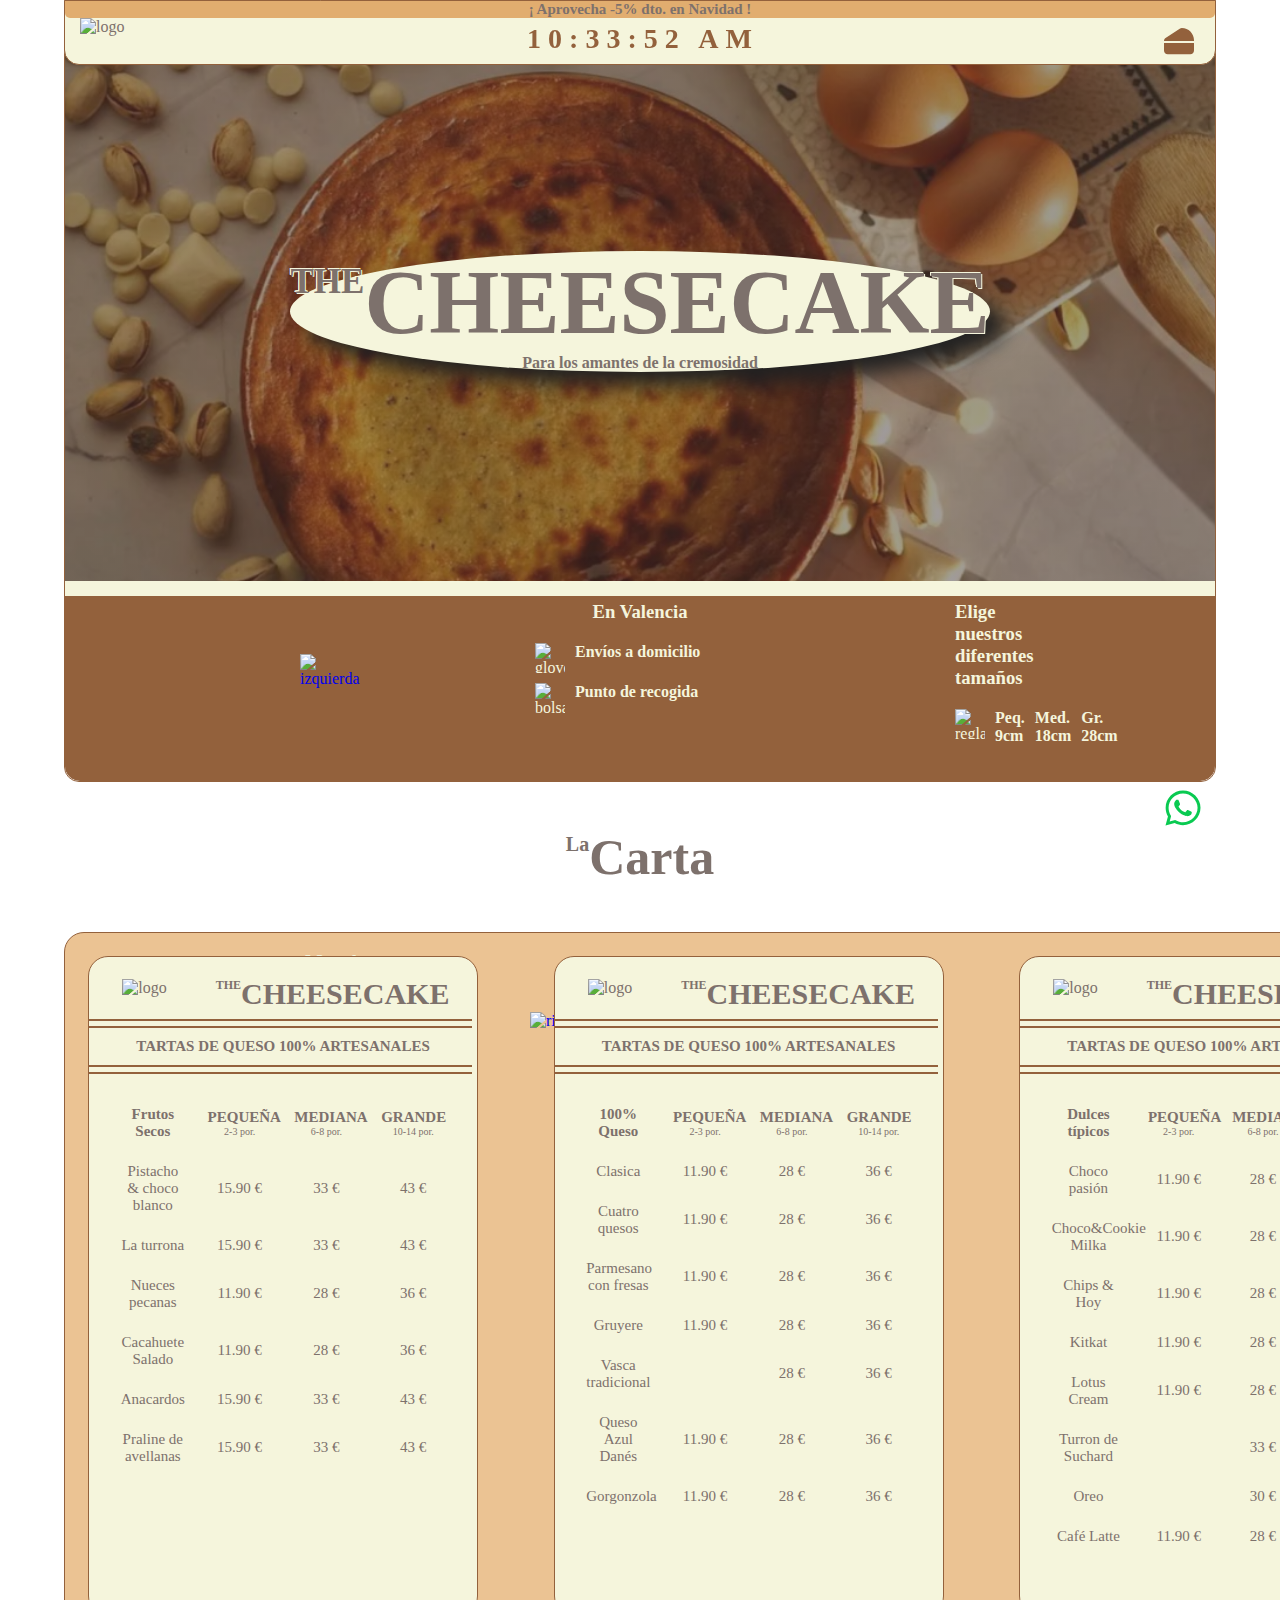
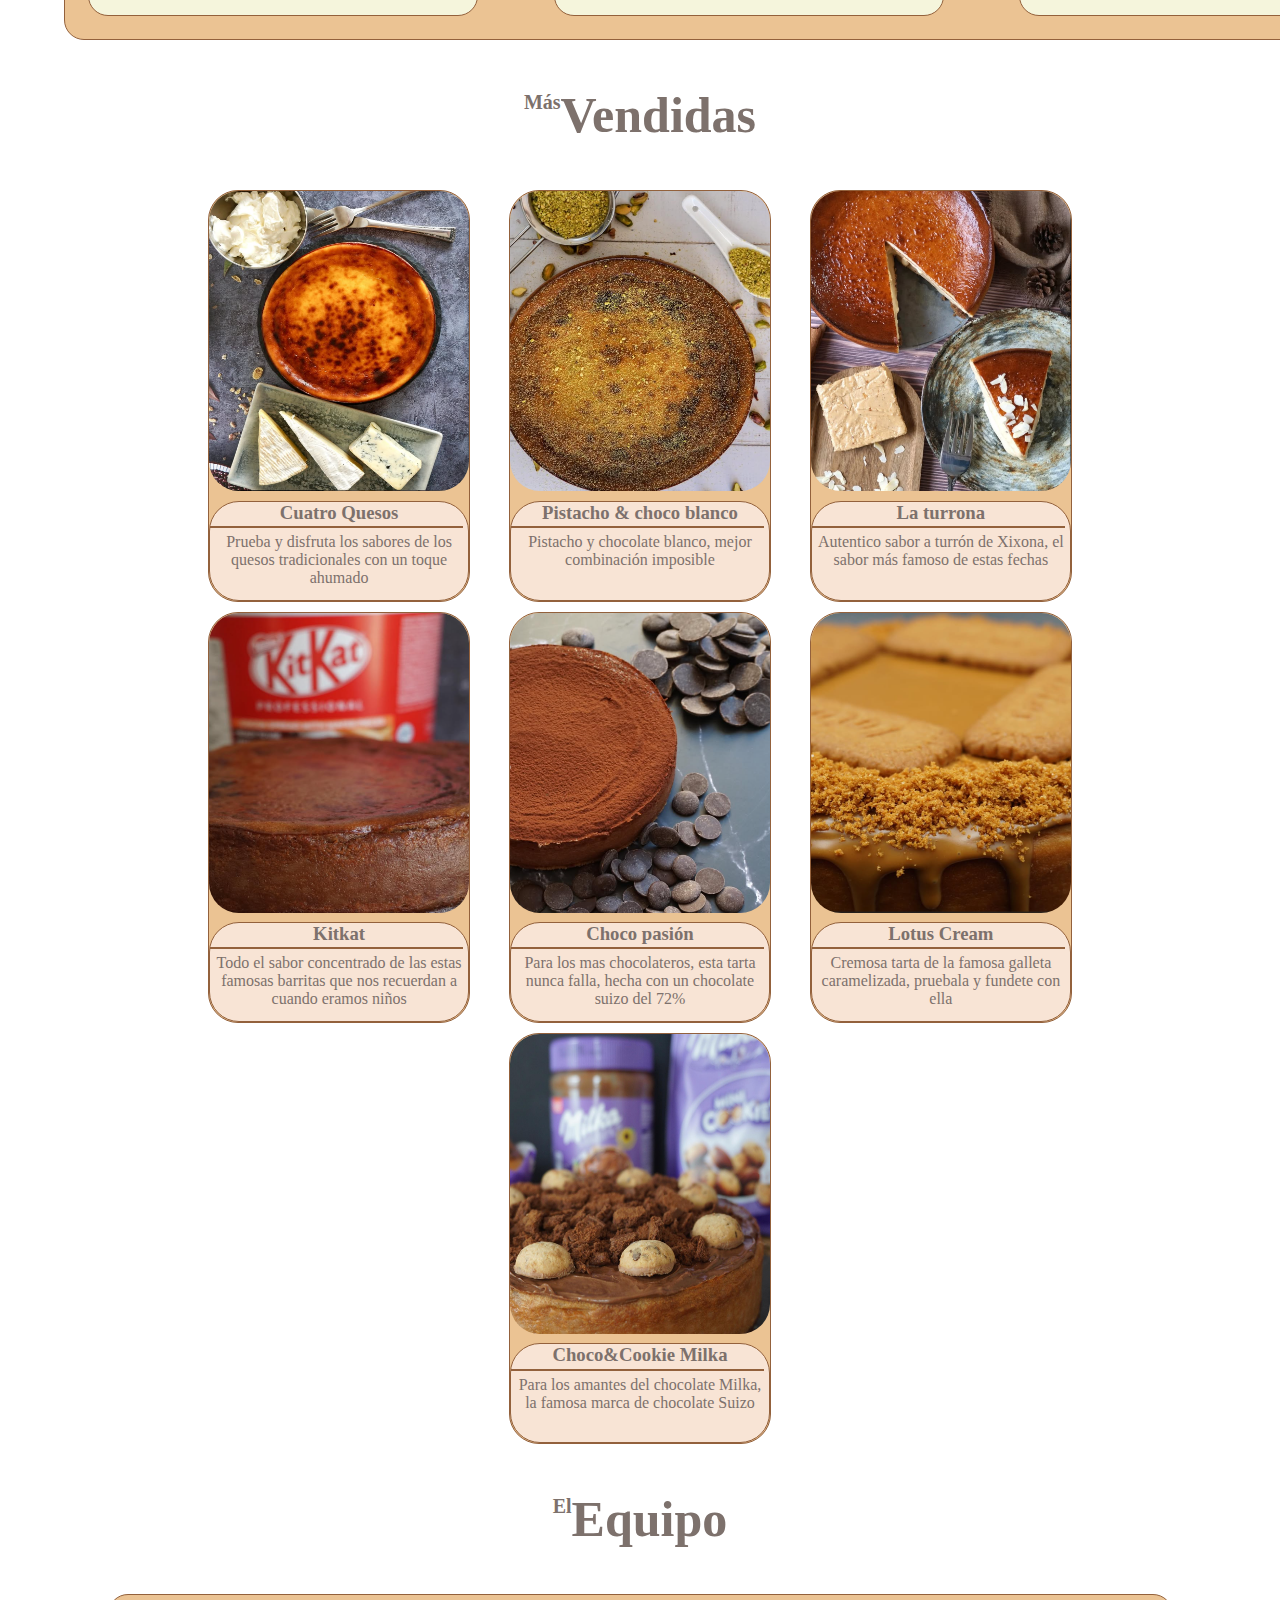
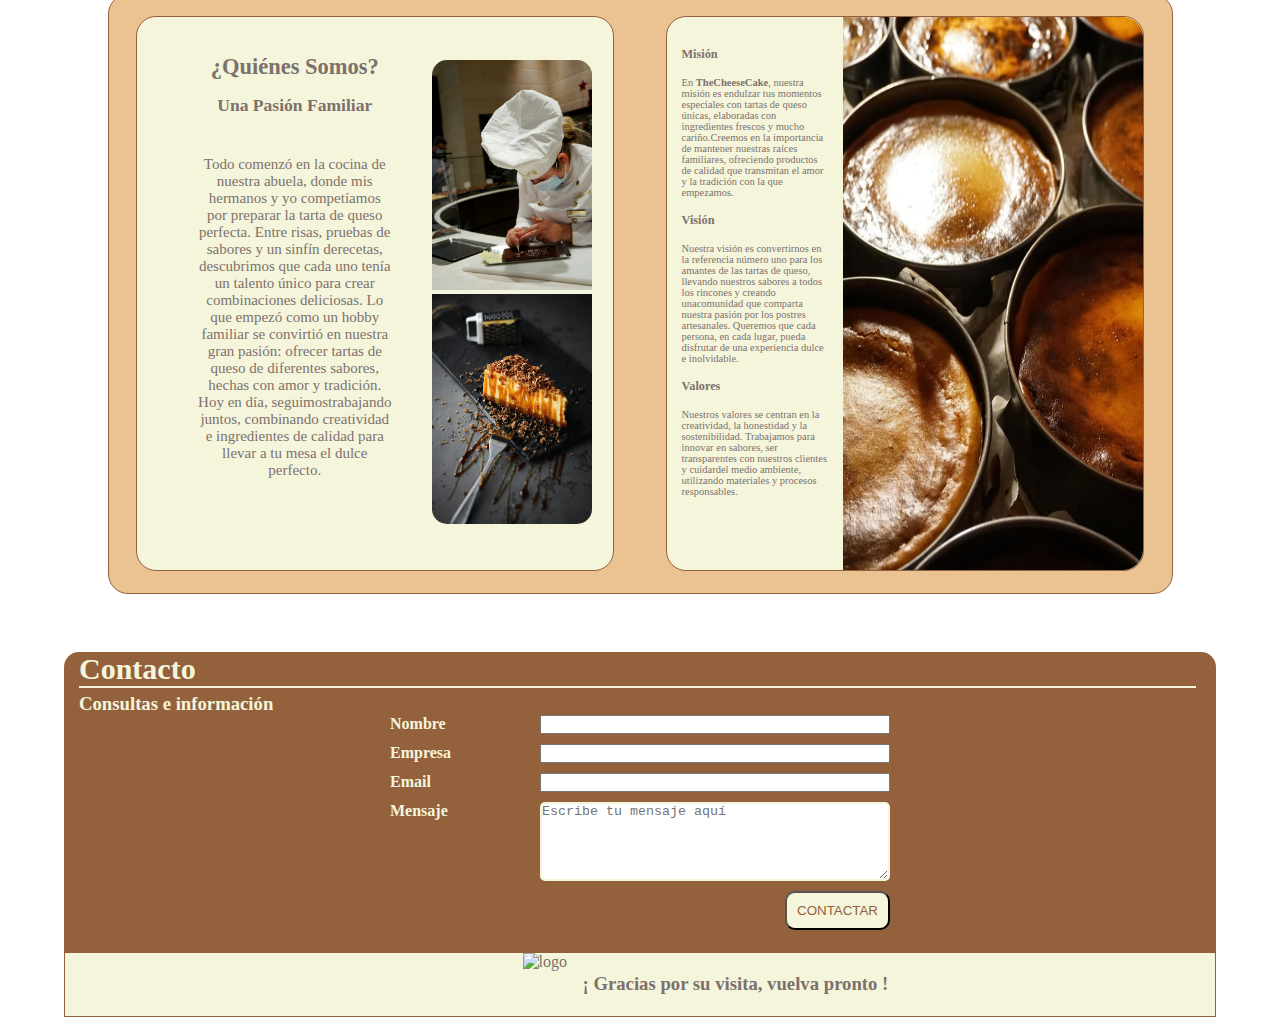
==== commit 7245d0b1: "Add files via upload" ====
--- a/Index.html
+++ b/Index.html
@@ -14,7 +14,7 @@
     
     <div class="principal">
         <div class="descuento">
-            <h2>¡ Aprovechas -5% dto. en Navidad !</h2>
+            <h2>¡ Aprovecha -5% dto. en Navidad !</h2>
         </div>
         <div class="sub-principal">
             <img class="logo" src="img/logo1.png" alt="logo">
@@ -22,6 +22,7 @@
             <img class="hamburger" src="icons/cheese-solid-marron.svg" alt="trozo de tarta"</img>
         </div>
     </div>
+
         <nav class="menu-navegacion">
             <a href="#inicio"><h2>Inicio</h2></a> <!-- Anclas -->
             <a href="#carta"><h2>Carta</h2></a>
@@ -33,12 +34,57 @@
 <header id="inicio">
     <div class="fondo">
         <div class="titulo">
-            <h2><span>THE</span>CHESSECAKE</h2>
+            <h2><span>THE</span>CHEESECAKE</h2>
             <p>Para los amantes de la cremosidad</p>
         </div>
     </div>
     <div class="post-cabecera">
-
+        <a href="#" class="adelante" onclick="retrocedeSlide()"><img src="icons/circle-chevron-left-solid.svg" id="flecha" alt="izquierda"></a>
+        <div id="seccion1">
+            <ul>
+                <li>
+                    <h3>En Valencia</h3>
+                </li>
+                <li>
+                    <img src="icons/earth-africa-solid.svg" alt="glovo">
+                    <h4>Envíos a domicilio</h4>
+                </li>
+                <li>
+                    <img src="icons/bag-shopping-solid.svg" alt="bolsa">
+                    <h4>Punto de recogida</h4>
+                </li>
+                <li>
+                    
+                </li>
+            </ul>
+        </div>
+        <div id="seccion2">
+            <ul>
+                <li>
+                    <h3>Elige nuestros diferentes tamaños</h3>
+                </li>
+                <li>
+                    <img src="icons/ruler-solid.svg" alt="regla">
+                    <h4>Peq. 9cm</h4>
+                    <h4>Med. 18cm</h4>
+                    <h4>Gr. 28cm</h4>
+                </li>
+            </ul>
+            
+        </div>
+        <div id="seccion3">
+            
+            <ul>
+                <li>
+                    <h3>Metodos de pago</h3>
+                </li>
+                <li> <img src="icons/credit-card-solid.svg" alt="credito">
+                    <h4>Pago con tarjeta</h4></li>
+                <li><img src="icons/hand-holding-dollar-solid.svg" alt="mano">
+                    <h4>Pago contrareembolso</h4></li>
+            </ul>
+        </div>
+        <a href="#" class="adelante" onclick="avanzaSlide()"><img src="icons/circle-chevron-right-solid.svg"  id="flecha" alt="right"></a>
     </div>
 </header>
 
@@ -51,7 +97,7 @@
             <div class="submenu-carta">
                 <div class="titulo-carta">
                     <img class="logo" src="img/logo1.png" alt="logo">
-                    <h3><span>THE</span>CHESSECAKE</h3>
+                    <h3><span>THE</span>CHEESECAKE</h3>
                 </div>
                 <div class="sep"></div>
                 <div class="sep"></div>
@@ -112,7 +158,7 @@
             <div class="submenu-carta">
                 <div class="titulo-carta">
                     <img class="logo" src="img/logo1.png" alt="logo">
-                    <h3><span class="the">THE</span>CHESSECAKE</h3>
+                    <h3><span class="the">THE</span>CHEESECAKE</h3>
                 </div>
                 <div class="sep"></div>
                 <div class="sep"></div>
@@ -179,7 +225,7 @@
             <div class="submenu-carta">
                 <div class="titulo-carta">
                     <img class="logo" src="img/logo1.png" alt="logo">
-                    <h3><span>THE</span>CHESSECAKE</h3>
+                    <h3><span>THE</span>CHEESECAKE</h3>
                 </div>
                 <div class="sep"></div>
                 <div class="sep"></div>
@@ -320,7 +366,7 @@
         </div>
         
         <div class="equipo">
-            <div class="descripcion">
+            <div class="descripcion-1">
                 <div>
                 <h2>¿Quiénes Somos?</h2>
                 <h3>Una Pasión Familiar</h3>
@@ -329,10 +375,12 @@
                 Lo que empezó como un hobby familiar se convirtió en nuestra gran pasión: ofrecer tartas de queso de diferentes sabores, hechas con amor y tradición. Hoy en día, seguimostrabajando juntos, combinando creatividad e ingredientes de calidad para llevar a tu mesa el dulce perfecto.  
                 </p>
             </div>
-                <div class="imagen"><img class="imagen1" src="img/keoma-oran-Iid0F5joQvI-unsplash.jpg" alt="trabajadora">
-                <img class="imagen2" src="img/aliona-gumeniuk-GAauSStia3s-unsplash.jpg" alt="trabajadora"></div>
-            </div>
-            <div class="card">
+                <div class="imagen">
+                    <img class="imagen1" src="img/keoma-oran-Iid0F5joQvI-unsplash.jpg" alt="trabajadora">
+                    <img class="imagen2" src="img/aliona-gumeniuk-GAauSStia3s-unsplash.jpg" alt="trabajadora">
+                </div>
+            </div>
+            <div class="descripcion-2">
                 <div class="texto">
                     <h3>Misión</h3>
                     <p>En <strong>TheCheeseCake</strong>, nuestra misión es endulzar tus momentos especiales con tartas de queso únicas, elaboradas con ingredientes frescos y mucho cariño.Creemos en la importancia de mantener nuestras raíces familiares, ofreciendo productos de calidad que transmitan el amor y la tradición con la que empezamos.  
@@ -396,8 +444,8 @@
 <script src="js/cambiar-img2.js"></script>
 <script src="js/cambiar-img1.js"></script>
 <script src="js/reloj.js"></script>
+<script src="js/carrusel.js"></script>
 
 </body>
 </html>
 
-<!--<a href="https://api.whatsapp.com/send/?phone=%2B34673276813&text&type=phone_number&app_absent=0">+34 644 86 92 64</a> -->--- a/css/estilos.css
+++ b/css/estilos.css
@@ -29,9 +29,13 @@
 .sub-titulo span{
     font-size: 20px;
 }
+.sep{
+    margin: 0 5px 5px 0;
+    border: 1px solid #93613C;
+}  
 /*FIN Generales*/
 
-/*Cabecero y menú de nav*/
+/*Cabecero y menú de navegación*/
 
 .principal{
     background-color: beige;
@@ -113,7 +117,7 @@
 }
 .fondo{
     background-image: linear-gradient(to top, rgba(61, 53, 53, 0.486) 0%, hsla(0, 7%, 22%, 0.514) 100%), url(../img/FondoHeader.PNG);
-    min-height:580px; /*Para que se ajuste de altura al padding*/
+    min-height: 580px; /*Para que se ajuste de altura al padding*/
     background-position: center;
     background-repeat: no-repeat; /* Para que no se repita*/
     background-size: cover; /*Para que se adapate al bloque*/
@@ -147,7 +151,35 @@
     background-color: #93613C;
     border-radius: 0 0 15px 15px;
     border-top: 15px solid beige;
-}
+    color: beige;
+    display: grid;
+    grid-template-columns: 30px 220px 30px;
+    justify-content: center;
+    gap: 200px;
+    align-items: center;
+}
+.post-cabecera div{
+    height: 150px;
+}
+.post-cabecera img{
+    width: 30px;
+    height: 30px;
+}
+#flecha{
+    cursor: pointer;
+}
+.post-cabecera  li{
+    display: flex;
+    gap: 10px;
+    padding: 5px;
+    justify-content: start;
+}
+.post-cabecera h3{
+    margin: auto;
+    padding-bottom: 10px;
+}
+
+
      /*FIN HEADER*/
 
      /*Carta*/
@@ -236,10 +268,6 @@
      border-radius: 30px;
      cursor: pointer;
  }
- .sep{
-     margin: 0 5px 5px 0;
-     border: 1px solid #93613C;
- }  
  .card .descripcion{
      background-color: #f8e4d5;
      width: 260px;
@@ -270,7 +298,8 @@
     width: 1065px;
     margin-inline: auto ;
  }
- .equipo .descripcion{
+ /* Primer Bloque*/
+ .equipo .descripcion-1{
     width: 478px;
     height: 555px;
     margin: 2%;
@@ -282,31 +311,30 @@
     font-size: 15px;
     text-align: center;
  }
- .equipo .descripcion h2{
+ .equipo .descripcion-1 h2{
     padding-block: 15px;
  }
 
- .equipo .descripcion p{
+ .equipo .descripcion-1 p{
     padding: 40px;
  }
- .equipo .descripcion .imagen{
+ .imagen{
     width: 160px;
     height: 487px;
- }
- .equipo .descripcion img{
+    margin-block: 5%;
+ }
+ .imagen1{
     width: 160px;
     height: 230px;
- }
- .imagen1{
 border-radius: 15px 15px 0px 0px ;
  }
  .imagen2{
+    width: 160px;
+    height: 230px;
 border-radius: 0px 0px 15px 15px;
  }
- .imagen{
-    margin-block: 5%;
- }
- .equipo .card{
+ /* Segundo Bloque*/
+ .equipo .descripcion-2{
     width: 478px;
     height: 555px;
     margin: 2%;
@@ -316,13 +344,13 @@
     display: flex;
     font-size: 10.5px;
  }
- .equipo .card .texto{
+ .equipo .descripcion-2 .texto{
     padding: 3%;
  }
- .equipo .card .texto h3{
+ .equipo .descripcion-2 .texto h3{
     padding-block: 15px;
  }
-.equipo .card img{
+.equipo .descripcion-2 img{
     width: 300px;
     height: 100%;
     border-radius: 0 20px 20px 0;
@@ -346,7 +374,7 @@
  }
  .whatsapp{
     position: fixed;
-    bottom: 9.5%; 
+    bottom: 8%; 
     right: 6%;
     width: 40px;
     height: 40px;
